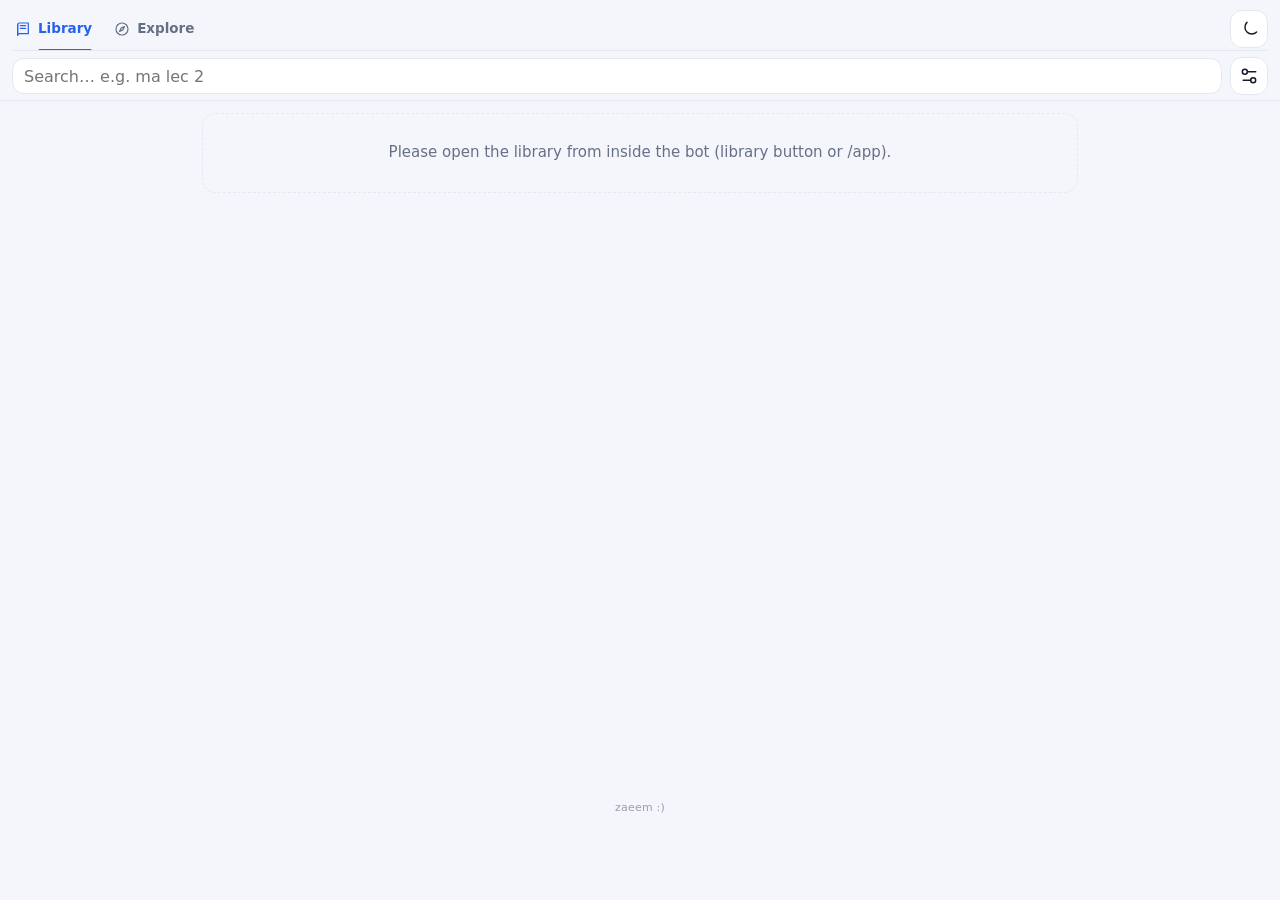
==== public/app/index.html @ 7ae7b33f "Add files via upload" ====
<!doctype html>
<html lang="en" dir="ltr" data-theme="light">
<head>
<meta charset="utf-8">
<meta name="viewport" content="width=device-width,initial-scale=1,viewport-fit=cover,user-scalable=yes,maximum-scale=5,minimum-scale=1">
<meta name="color-scheme" content="light dark">
<title>Library</title>
<script src="https://telegram.org/js/telegram-web-app.js"></script>
<style>
:root{
  --bg:#f4f6fb;--card:#ffffff;--text:#131a2a;--muted:#667085;--line:#e4e8f0;
  --accent:#2563eb;--accent-soft:#e8f0ff;--accent-text:#ffffff;
  --ok:#12a05c;--danger:#d92d20;--shadow:0 6px 24px rgba(16,24,40,.12);
  --radius:14px;
}
:root[data-theme="dark"]{
  --bg:#0e1320;--card:#171e30;--text:#e8ecf6;--muted:#93a0b8;--line:#26304a;
  --accent:#1D4ED8;--accent-soft:color-mix(in srgb, var(--accent) 18%, var(--card));--accent-text:#FFFFFF;
  --ok:#34c78a;--danger:#f0645a;--shadow:0 6px 24px rgba(0,0,0,.5);
}
*{box-sizing:border-box;-webkit-tap-highlight-color:transparent}
html,body{margin:0;background:var(--bg);color:var(--text)}
body{overflow-anchor:none;font-family:system-ui,-apple-system,"Segoe UI",Roboto,"Noto Sans Arabic","Noto Naskh Arabic",Tahoma,Arial,sans-serif;font-size:15px;line-height:1.45;
  padding-bottom:calc(96px + env(safe-area-inset-bottom,0px))}
button,input{font:inherit;color:inherit}
button{cursor:pointer}
:focus-visible{outline:2px solid var(--accent);outline-offset:2px}
.sr{position:absolute;width:1px;height:1px;overflow:hidden;clip:rect(0 0 0 0)}

/* Header layout: minimal page tabs + theme toggle, with search and filters beneath. */
.top{position:sticky;top:0;z-index:20;background:var(--bg);padding:8px 12px 5px;padding-top:calc(8px + env(safe-area-inset-top,0px));border-bottom:1px solid var(--line)}
.primary-nav{display:flex;align-items:center;gap:8px;min-width:0;border-bottom:1px solid var(--line)}
#themeBtn{width:38px;height:38px;align-self:center}
.bar{display:flex;gap:8px;align-items:center;margin-top:6px}
.bar.hidden,.crumbs.hidden,.fpanel.hidden{display:none !important}
.search{font-size:16px;line-height:20px;height:36px;flex:1;min-width:0;background:var(--card);border:1px solid var(--line);border-radius:12px;padding:0 11px;outline:none}
.search:focus{border-color:var(--accent)}
.iconbtn{flex:none;width:42px;height:42px;border-radius:12px;border:1px solid var(--line);background:var(--card);display:grid;place-items:center;font-size:16px}
#fBtn{width:38px;height:38px;color:var(--text)}
:root[data-theme="dark"] #fBtn{color:var(--accent)}
.filter-settings-icon{display:block;width:20px;height:20px;fill:none;stroke:currentColor;stroke-width:1.8;stroke-linecap:round;stroke-linejoin:round}
.crumbs{display:flex;gap:4px;flex-wrap:wrap;align-items:center;margin-top:8px;font-size:13px;color:var(--muted)}
.crumbs:empty{display:none}
.crumb{background:none;border:0;padding:2px 4px;color:var(--accent);border-radius:6px;max-width:42vw;overflow:hidden;text-overflow:ellipsis;white-space:nowrap}
.crumb.cur{color:var(--muted);cursor:default}
.sep{opacity:.5}
/* Minimal underline navigation: the active page is identified by color + a slim underline. */
.tabs{display:flex;align-items:stretch;gap:16px;flex:1;min-width:0;margin:0;padding:0;overflow-x:auto;scrollbar-width:none}
.tabs::-webkit-scrollbar{display:none}
.tab{position:relative;flex:none;display:inline-flex;align-items:center;justify-content:center;gap:7px;min-height:42px;margin:0;padding:9px 3px 10px;border:0;border-radius:0;background:transparent;color:var(--muted);font-size:13.5px;font-weight:600;white-space:nowrap;transition:color .15s}
.tab[aria-selected="true"]{background:transparent;color:var(--accent);border:0;box-shadow:none}
.tab[aria-selected="true"]::after{content:"";position:absolute;left:26px;right:3px;bottom:-1px;height:2px;border-radius:2px 2px 0 0;background:var(--accent)}
.tab-icon{width:16px;height:16px;display:block;flex:none;stroke:currentColor;stroke-width:1.8;stroke-linecap:round;stroke-linejoin:round;fill:none}
.tab:active{opacity:.82}

main{padding:12px;max-width:900px;margin:0 auto}
.demo-page{max-width:560px;margin:24px auto 0;padding:24px 20px;background:var(--card);border:1px solid var(--line);border-radius:18px;text-align:center}
.demo-icon{width:54px;height:54px;margin:0 auto 14px;display:grid;place-items:center;border-radius:16px;background:var(--accent-soft);color:var(--accent)}
.demo-icon svg{width:26px;height:26px;fill:none;stroke:currentColor;stroke-width:1.8;stroke-linecap:round;stroke-linejoin:round}
.demo-kicker{margin:0 0 4px;color:var(--muted);font-size:11px;font-weight:700;letter-spacing:.12em}
.demo-page h2{margin:0 0 8px;font-size:21px}
.demo-page p:not(.demo-kicker){margin:0;color:var(--muted);font-size:14px;line-height:1.65}
.demo-label{display:inline-flex;align-items:center;gap:6px;margin-top:18px;padding:6px 10px;border:1px solid var(--line);border-radius:999px;color:var(--muted);font-size:12px}
.demo-label::before{content:"";width:6px;height:6px;border-radius:50%;background:var(--ok)}
h2{margin:6px 0 2px;font-size:20px}
.meta{color:var(--muted);font-size:12.5px;margin-bottom:12px}
.sec{margin-top:18px}
.sec-h{display:flex;align-items:center;justify-content:space-between;gap:8px;margin-bottom:8px}
.sec-h h3{margin:0;font-size:14px;color:var(--muted);font-weight:600}
.link{background:none;border:0;color:var(--accent);padding:6px 8px;border-radius:8px;font-size:13px}

/* folders */
.rows{display:grid;grid-template-columns:repeat(2,minmax(0,1fr));grid-auto-flow:row;gap:8px}
/* Source row boundaries are ignored visually in the Mini App.
   The folder order is flattened into one continuous 2-column grid.
   The bot data/layout is NOT changed. */
.node{background:var(--card);border:1px solid var(--line);border-radius:var(--radius);padding:13px;text-align:start;min-height:64px;min-width:0;display:flex;flex-direction:column;gap:4px}
.node:active{transform:scale(.99)}
.node b{font-weight:650;overflow-wrap:anywhere}
.node small{color:var(--muted);font-size:12px}

/* files */
.files{display:flex;flex-direction:column;gap:8px}
/* Search grouping may render adjacent .files wrappers when a group has no visible heading. Preserve the same row gap across those wrapper boundaries. */
.files + .files{margin-top:8px}
.file{width:100%;display:flex;gap:11px;align-items:center;text-align:start;background:var(--card);border:1.5px solid var(--line);border-radius:var(--radius);padding:11px 12px}
.file[aria-pressed="true"]{border-color:var(--accent);background:var(--accent-soft)}
.chk{flex:none;width:24px;height:24px;border-radius:50%;border:2px solid var(--line);display:grid;place-items:center;font-size:14px;color:transparent}
.file[aria-pressed="true"] .chk{background:var(--accent);border-color:var(--accent);color:var(--accent-text)}
.ficon{flex:none;font-size:22px;width:30px;text-align:center;color:var(--text)}
.ficon .file-text-icon,.ficon .volume-icon,.ficon .image-file-icon,.ficon .circle-play-icon{display:block;width:22px;height:22px;margin:0 auto;fill:none;stroke:currentColor;stroke-width:1.8;stroke-linecap:round;stroke-linejoin:round}
.fbody{min-width:0;flex:1}
.ftitle{font-weight:600;overflow-wrap:anywhere;display:-webkit-box;-webkit-line-clamp:2;-webkit-box-orient:vertical;overflow:hidden}
.fsub{font-size:12px;color:var(--muted);margin-top:2px;overflow-wrap:anywhere}

/* search results */
.sub-h{margin:20px 2px 4px;font-size:16px;font-weight:700;overflow-wrap:anywhere}
.sub-h:first-of-type{margin-top:6px}
.grp{margin:12px 2px 6px;font-size:13px;font-weight:650;color:var(--accent)}
.hint{margin-top:6px;font-size:13px;color:var(--muted)}
/* Compact filter panel — reduce vertical footprint while keeping controls readable and tappable. */
.fpanel{display:none;padding:4px 12px 0}
.fpanel.show{display:block}
.fhead{display:flex;align-items:center;justify-content:space-between;height:20px;margin-bottom:3px}
.ftl{font-size:12px;font-weight:650;color:var(--muted);letter-spacing:.02em;line-height:1.15}
.fclear{display:inline-flex;align-items:center;gap:4px;height:21px;padding:0 8px 0 7px;border:1px solid color-mix(in srgb,var(--danger) 35%,transparent);background:transparent;color:var(--danger);border-radius:999px;font-size:11.5px;line-height:1;visibility:hidden}
.fclear.on{visibility:visible}
.fclear i{display:grid;place-items:center;width:14px;height:14px;border-radius:50%;background:color-mix(in srgb,var(--danger) 16%,transparent);font-style:normal;font-size:10px}
.fclear:active{background:color-mix(in srgb,var(--danger) 12%,transparent)}
/* the admin decides how many filters sit in EACH row (row 1 may have 3, row 2 only 1…); a column never gets
   narrower than 52px, so on a very small screen a row wraps instead of crushing its fields */
.fgrid{display:flex;flex-direction:column;gap:4px}
.frow{display:grid;grid-template-columns:repeat(auto-fill,minmax(max(52px,calc((100% - (var(--n,2) - 1) * 6px) / var(--n,2))),1fr));gap:6px}
.frow.dense .fb{padding:0 7px;gap:3px;font-size:12.5px}
.frow.dense .fb svg{width:10px;height:10px}
.fd{display:flex;flex-direction:column;gap:2px;min-width:0}
.fl{text-align:left;font-size:10.5px;line-height:1.1;color:var(--muted);white-space:nowrap;overflow:hidden;text-overflow:ellipsis;padding:0 2px}
.fb{display:flex;align-items:center;justify-content:space-between;gap:5px;width:100%;height:32px;padding:0 8px;background:var(--card);color:var(--text);border:1px solid var(--line);border-radius:9px;font-size:13px;line-height:1.2;text-align:start}
.fb .fv{flex:1;min-width:0;text-align:left;white-space:nowrap;overflow:hidden;text-overflow:ellipsis}
.fb svg{flex:none;width:12px;height:12px;opacity:.6;transition:transform .12s}
.fb.on{border-color:var(--accent);background:var(--accent-soft)}
.fb[aria-expanded="true"]{border-color:var(--accent)}
.fb[aria-expanded="true"] svg{transform:rotate(180deg)}
.fb:disabled{opacity:.45;cursor:default}
.fpop{position:fixed;z-index:60;display:none;flex-direction:column;background:var(--card);border:1px solid var(--line);border-radius:12px;box-shadow:var(--shadow);overflow-y:auto;overscroll-behavior:contain;-webkit-overflow-scrolling:touch;padding:4px}
.fpop.show{display:flex}
.fo{display:flex;align-items:center;justify-content:space-between;gap:10px;min-height:40px;padding:8px 10px;border:0;border-radius:8px;background:none;text-align:start;font-size:14px;width:100%}
.fo:active,.fo:focus-visible{background:var(--accent-soft)}
.fo.sel{color:var(--accent);font-weight:650}
.fo .fc{color:var(--muted);font-size:12px;font-weight:400;flex:none}
.fo .ft{flex:1;min-width:0;overflow-wrap:anywhere}
.iconbtn.on{border-color:var(--accent);background:var(--accent-soft)}

/* notes / urls */
.note,.url{background:var(--card);border:1px solid var(--line);border-radius:12px;padding:11px 12px;margin-bottom:8px;white-space:pre-wrap;overflow-wrap:anywhere}
.note a,.url a{color:var(--accent);word-break:break-all;text-decoration:underline;text-underline-offset:2px}
.empty{padding:28px 12px;text-align:center;color:var(--muted);border:1px dashed var(--line);border-radius:var(--radius)}
.skel{height:64px;border-radius:var(--radius);background:linear-gradient(90deg,var(--card),var(--line),var(--card));background-size:200% 100%;animation:sk 1.2s infinite;margin-bottom:8px}
@keyframes sk{to{background-position:-200% 0}}
.banner{background:var(--accent-soft);color:var(--text);border:1px solid var(--line);border-radius:12px;padding:10px 12px;margin-bottom:10px;font-size:13px}
.banner.err{background:color-mix(in srgb,var(--danger) 14%,var(--card));}

/* in-app external page viewer — direct iframe, no Worker proxy */
.webview{position:fixed;inset:0;z-index:90;background:var(--bg);display:none;flex-direction:column;padding-top:env(safe-area-inset-top,0px)}
.webview.show{display:flex}
.webview-h{display:flex;align-items:center;gap:6px;padding:9px 8px;border-bottom:1px solid var(--line);background:var(--bg);flex:none}
.webview-title{flex:1;min-width:60px;overflow:hidden;text-overflow:ellipsis;white-space:nowrap;font-size:12px;font-weight:600}
.webview-btn{border:1px solid var(--line);background:var(--card);color:var(--text);border-radius:10px;padding:8px 9px;font-size:12px;white-space:nowrap}
.webview-zoom{display:flex;gap:4px;align-items:center;flex:none}
.webview-frame-wrap{position:relative;flex:1;min-height:0;overflow:auto;background:#fff;touch-action:pan-x pan-y pinch-zoom;-webkit-overflow-scrolling:touch;overscroll-behavior:contain}
.webview-frame{display:block;width:100%;height:100%;min-width:100%;min-height:100%;border:0;background:#fff;transform-origin:top left;touch-action:pan-x pan-y pinch-zoom;-webkit-overflow-scrolling:touch}
.webview-note{position:absolute;left:10px;right:10px;bottom:10px;z-index:2;display:none;background:rgba(20,24,32,.82);color:#fff;border-radius:10px;padding:8px 10px;font-size:12px;line-height:1.35;backdrop-filter:blur(6px)}
.webview-note.show{display:block}

/* cart bar + sheet */
.cartbar{position:fixed;inset-inline:0;bottom:0;z-index:30;padding:10px 12px calc(10px + env(safe-area-inset-bottom,0px));display:none}
.cartbar.show{display:block}
.cartbtn{width:100%;max-width:900px;margin:0 auto;display:flex;align-items:center;justify-content:space-between;gap:10px;background:var(--accent);color:var(--accent-text);border:0;border-radius:14px;padding:14px 16px;font-weight:700;box-shadow:var(--shadow)}
.pill{background:rgba(255,255,255,.22);border-radius:999px;padding:2px 10px;font-size:13px}
.cart-action-label,.send-action-label{display:inline-flex;align-items:center;gap:7px}
.cart-icon-svg,.send-icon-svg{display:none;width:16px;height:16px;flex:none;stroke:currentColor;stroke-width:1.9;stroke-linecap:round;stroke-linejoin:round;fill:none}
/* Primary delivery actions use Classic Royal (#1D4ED8). */
.cartbtn{background-color:#1D4ED8;border:1px solid #1D4ED8;color:#FFFFFF}
.cartbtn .pill{background:rgba(255,255,255,.16);border:1px solid rgba(255,255,255,.30);color:#FFFFFF}
.btn.primary[data-act="send"]{background-color:#1D4ED8;border-color:#1D4ED8;color:#FFFFFF}
/* Keep all Dark Mode blue accents and primary actions in Classic Royal (#1D4ED8). */
:root[data-theme="dark"] .cartbtn,
:root[data-theme="dark"] .btn.primary[data-act="send"]{background-color:#1D4ED8;border-color:#1D4ED8;color:#FFFFFF}
:root[data-theme="dark"] .cartbtn .pill{background:rgba(255,255,255,.16);border:1px solid rgba(255,255,255,.30);color:#FFFFFF}
:root[data-theme="dark"] .cartbtn .cart-action-label,
:root[data-theme="dark"] .btn.primary[data-act="send"] .send-action-label{text-shadow:0 1px 2px rgba(5,18,40,.45)}
.cartbtn .cart-icon-emoji,
.btn.primary[data-act="send"] .send-icon-emoji{display:none}
.cartbtn .cart-icon-svg,
.btn.primary[data-act="send"] .send-icon-svg{display:inline-block}
.scrim{position:fixed;inset:0;background:rgba(0,0,0,.45);z-index:40;display:none}
.scrim.show{display:block}
.sheet{position:fixed;inset-inline:0;bottom:0;z-index:50;background:var(--bg);border-radius:20px 20px 0 0;box-shadow:var(--shadow);max-height:86vh;display:none;flex-direction:column;padding-bottom:env(safe-area-inset-bottom,0px)}
.sheet.show{display:flex}
.sheet-h{display:flex;align-items:center;justify-content:space-between;padding:14px 16px 8px}
.sheet-h h3{margin:0;font-size:17px}
.cart-title-icon{display:inline-block;width:18px;height:18px;margin-inline-end:3px;vertical-align:-3px;stroke:currentColor;stroke-width:1.9;stroke-linecap:round;stroke-linejoin:round;fill:none}
.sheet-b{overflow:auto;padding:4px 12px 8px;flex:1}
.sheet-f{display:flex;gap:8px;padding:10px 12px 12px;border-top:1px solid var(--line)}
.btn{border:1px solid var(--line);background:var(--card);border-radius:12px;padding:13px 16px;font-weight:600}
.btn.primary{flex:1;background:var(--accent);color:var(--accent-text);border-color:var(--accent)}
.btn:disabled{opacity:.55;cursor:default}
.citem{display:flex;align-items:center;gap:10px;background:var(--card);border:1px solid var(--line);border-radius:12px;padding:10px 12px;margin-bottom:8px}
.citem .fbody{flex:1}
.x{flex:none;width:34px;height:34px;border-radius:50%;border:0;background:var(--accent-soft);color:var(--danger);font-size:16px}
.done{text-align:center;padding:26px 12px}
.done .big{font-size:44px}
.spin{display:inline-block;width:16px;height:16px;border:2px solid currentColor;border-top-color:transparent;border-radius:50%;animation:rot .7s linear infinite;vertical-align:-3px;margin-inline-end:6px}
@keyframes rot{to{transform:rotate(360deg)}}
.toast{position:fixed;inset-inline:0;bottom:calc(88px + env(safe-area-inset-bottom,0px));z-index:60;display:flex;justify-content:center;pointer-events:none}
.toast span{background:var(--text);color:var(--bg);padding:9px 14px;border-radius:12px;font-size:13px;box-shadow:var(--shadow);opacity:0;transform:translateY(8px);transition:.18s}
.toast.show span{opacity:1;transform:none}

/* footer signature */
.zm-footer{position:fixed;left:0;right:0;bottom:calc(78px + env(safe-area-inset-bottom,0px));z-index:29;padding:4px 12px 6px;text-align:center;color:var(--muted);font-size:11px;opacity:.65;letter-spacing:.2px;pointer-events:none;background:linear-gradient(to bottom,transparent,var(--bg) 35%)}
</style>
</head>
<body>
<header class="top">
  <div class="primary-nav">
    <nav id="tabs" class="tabs" role="tablist" aria-label="Main sections">
      <button id="libraryTab" class="tab" type="button" role="tab" aria-selected="true" aria-controls="app" data-tab="library"><svg class="tab-icon" aria-hidden="true" viewBox="0 0 24 24"><path d="M4 5.5A2.5 2.5 0 0 1 6.5 3H20v16H6.5A2.5 2.5 0 0 0 4 21.5z"/><path d="M4 5.5v16M8 7h8M8 11h8"/></svg><span>Library</span></button>
      <button id="exploreTab" class="tab" type="button" role="tab" aria-selected="false" aria-controls="app" data-tab="explore"><svg class="tab-icon" aria-hidden="true" viewBox="0 0 24 24"><circle cx="12" cy="12" r="9"/><path d="m15.7 8.3-2.4 5-5 2.4 2.4-5z"/></svg><span>Explore</span></button>
    </nav>
    <button id="themeBtn" class="iconbtn" type="button" aria-label="Switch to dark mode" title="Switch to dark mode"></button>
  </div>
  <div id="searchBar" class="bar">
    <input id="q" class="search" type="search" autocomplete="off" autocorrect="off" autocapitalize="none" spellcheck="false" enterkeyhint="search" aria-label="search">
    <button id="fBtn" class="iconbtn" type="button" aria-label="Filters" title="Filters" hidden><svg class="filter-settings-icon" aria-hidden="true" viewBox="0 0 24 24"><path d="M20 7h-9"/><path d="M14 17H5"/><circle cx="17" cy="17" r="3"/><circle cx="7" cy="7" r="3"/></svg></button>
  </div>
  <nav id="crumbs" class="crumbs" aria-label="breadcrumb"></nav>
</header>

<section id="fpanel" class="fpanel" aria-label="filters">
  <div class="fhead"><span class="ftl" id="fTitle"></span><button id="fClear" class="fclear" type="button" data-fclear="1"><i aria-hidden="true">✕</i><span id="fClearT"></span></button></div>
  <div id="filters" class="fgrid" role="group"></div>
</section>
<div id="fpop" class="fpop" role="listbox"></div>

<main id="app"><div class="skel"></div><div class="skel"></div><div class="skel"></div></main>


<div id="zmFooter" class="zm-footer">zaeem :)</div>
<div id="cartbar" class="cartbar"><button id="openCart" class="cartbtn"></button></div>
<div id="scrim" class="scrim"></div>
<section id="sheet" class="sheet" role="dialog" aria-modal="true" aria-labelledby="sheetTitle"></section>
<section id="webview" class="webview" aria-hidden="true">
  <div class="webview-h">
    <button id="webviewBack" class="webview-btn" type="button">← Back</button>
    <div id="webviewTitle" class="webview-title" dir="ltr"></div>
    <button id="webviewExternal" class="webview-btn" type="button">Open external</button>
  </div>
  <div class="webview-frame-wrap" id="webviewFrameWrap">
    <iframe id="webviewFrame" class="webview-frame" title="Embedded page" loading="eager" allow="fullscreen; autoplay; clipboard-read; clipboard-write" referrerpolicy="no-referrer-when-downgrade"></iframe>
    <div id="webviewNote" class="webview-note">Some websites may block embedding or HTTP pages may be blocked by the Telegram HTTPS WebView.</div>
  </div>
</section>
<div id="toast" class="toast" aria-live="polite"><span></span></div>

<script type="module">
import {
  parseQuery, matchFields, makeEntry, effectiveConstraints, buildContext, groupResults,
  buildFilterModel, sanitizeFilters, normalizeText, applyOverrides, defaultConfig, filterRows
} from "./search-core.js?v=5";

(() => {
"use strict";

/* ───────────── i18n ───────────── */
const I18N = { en: {
    title:"Library", search:"Search… e.g. ma lec 2", searchTry:"Try for example:  ma  ·  ma lec  ·  ma 2  ·  ma lec 2", filters:"Filters", anyValue:"Any", clearFilters:"Clear", noValues:"—", capNote:"Showing the first {n} results — type more to narrow down.", root:"Home", folders:"Folders", files:"Files",
    notes:"Notes", links:"Links", selectAll:"Select all", unselectAll:"Unselect all", copy:"Copy", copied:"Copied",
    cart:"File cart", review:"Review & send", send:"Send to Telegram", sending:"Sending…", clear:"Clear",
    empty:"This folder is empty.", noResults:"No results.", results:"results", items:"items", filesN:"files", foldersN:"folders",
    maxRecords:"Up to {n} records.", maxFiles:"Up to {n} files.", addedRecords:"Only {a} records added (max {n}).", addedFiles:"Only {a} files added (max {n}).",
    cartLimits:"Records: {r}/{mr} · Files: {f}/{mf}",
    sentOk:"{n} files sent 🎉", sentHint:"Check your chat with the bot.", close:"Close", keep:"Keep browsing",
    partial:"{f} file(s) could not be delivered, try again.", gone:"{m} file(s) no longer exist and were removed from your cart.",
    cartEmpty:"Your cart is empty.", unavailable:"Unavailable file",
    openFromBot:"Please open the library from inside the bot (library button or /app).",
    e_unauthorized:"Could not verify your account. Reopen the library from the bot.",
    e_expired:"Session expired. Close and reopen the library from the bot.",
    e_banned:"Access is not available for your account.", e_not_member:"You must join the required group first.",
    e_membership_unavailable:"Can't verify membership right now, try again shortly.",
    e_content_unavailable:"Content is unavailable right now, try again shortly.",
    e_cooldown:"Wait {s}s and try again.", e_busy:"A send is already in progress.",
    e_rate_limited:"Hourly send limit reached. Try again later.",
    e_delivery_failed:"Couldn't deliver. Make sure you pressed Start in the bot and haven't blocked it.",
    e_none_available:"Those files are no longer available.", e_network:"Connection problem, try again.", e_generic:"Something went wrong, try again.",
    offline:"Showing a saved copy — you're offline.", updated:"Content updated."
  } };

/* ───────────── state ───────────── */
const tg = window.Telegram && window.Telegram.WebApp ? window.Telegram.WebApp : null;
const initData = tg && tg.initData ? tg.initData : "";
const LS = {
  get(k, d){ try { const v = localStorage.getItem(k); return v == null ? d : JSON.parse(v); } catch(_) { return d; } },
  set(k, v){ try { localStorage.setItem(k, JSON.stringify(v)); } catch(_) {} }
};
const MAX_RECORD_ITEMS = 10;
const MAX_FILE_ITEMS = 10;
const MAX_TOTAL_ITEMS = MAX_RECORD_ITEMS + MAX_FILE_ITEMS;
const isRecordType = (type) => type === "voice" || type === "audio";
function defaultTheme(){
  return (tg && tg.colorScheme === "dark") || matchMedia("(prefers-color-scheme: dark)").matches ? "dark" : "light";
}
const savedTheme = LS.get("lib:theme", null);
const initialTheme = savedTheme === "dark" || savedTheme === "light" ? savedTheme : defaultTheme();
const S = {
  lang: "en",
  theme: initialTheme,
  data: null, version: "", max: MAX_TOTAL_ITEMS, parent: {},
  cart: LS.get("lib:cart", []), activeTab: "library",
  cur: null, trail: [], query: "", sending: false, sheet: null, banner: null,
  sindex: [], sctx: null,         // local structured-search index (built once per content load)
  filters: {}, fOpen: false, fmodel: [], qp: null, pop: null, fsig: ""
};
const T = (k, p) => {
  let s = I18N.en[k] || k;
  if (p) for (const x in p) s = s.replace("{" + x + "}", p[x]);
  return s;
};
const $ = (id) => document.getElementById(id);
const esc = (s) => String(s == null ? "" : s).replace(/[&<>"']/g, (m) => ({ "&":"&amp;","<":"&lt;",">":"&gt;",'"':"&quot;","'":"&#39;" }[m]));
const ICON = { audio:"🎧", video:"🎥", photo:"🖼️", sticker:"🏷️", voice:"🎙️" };
const FILE_TEXT_ICON = '<svg class="file-text-icon" aria-hidden="true" viewBox="0 0 24 24"><path d="M15 2H6a2 2 0 0 0-2 2v16a2 2 0 0 0 2 2h12a2 2 0 0 0 2-2V7z"/><path d="M14 2v4a2 2 0 0 0 2 2h4"/><path d="M10 9H8"/><path d="M16 13H8"/><path d="M16 17H8"/></svg>';
const VOLUME_ICON = '<svg class="volume-icon" aria-hidden="true" viewBox="0 0 24 24"><path d="M11 5 6 9H2v6h4l5 4V5z"/><path d="M15.54 8.46a5 5 0 0 1 0 7.07"/><path d="M19.07 4.93a10 10 0 0 1 0 14.14"/></svg>';
const IMAGE_FILE_ICON = '<svg class="image-file-icon" aria-hidden="true" viewBox="0 0 24 24"><rect x="3" y="3" width="18" height="18" rx="2"/><circle cx="9" cy="9" r="2"/><path d="m21 15-3.086-3.086a2 2 0 0 0-2.828 0L6 21"/></svg>';
const CIRCLE_PLAY_ICON = '<svg class="circle-play-icon" aria-hidden="true" viewBox="0 0 24 24"><circle cx="12" cy="12" r="10"/><path d="m10 8 6 4-6 4z"/></svg>';
// File-type icons are independent of the selected theme. Only currentColor changes with the theme.
const icon = (t) => {
  const type = String(t || "").toLowerCase();
  if (type === "document") return FILE_TEXT_ICON;
  if (type === "audio") return VOLUME_ICON;
  if (type === "photo" || type === "image") return IMAGE_FILE_ICON;
  if (type === "video") return CIRCLE_PLAY_ICON;
  return ICON[type] || "📎";
};
const haptic = (k) => { try { if (!tg || !tg.HapticFeedback) return; k === "ok" ? tg.HapticFeedback.notificationOccurred("success") : k === "warn" ? tg.HapticFeedback.notificationOccurred("warning") : tg.HapticFeedback.impactOccurred("light"); } catch(_) {} };

/* ───────────── theme ───────────── */
function applyTheme(){
  const dark = S.theme === "dark";
  document.documentElement.dataset.theme = dark ? "dark" : "light";
  $("themeBtn").innerHTML = dark
    ? '<svg viewBox="0 0 24 24" width="19" height="19" aria-hidden="true" fill="none" stroke="currentColor" stroke-width="1.8" stroke-linecap="round" stroke-linejoin="round"><circle cx="12" cy="12" r="3.5"></circle><path d="M12 2.5v2.2M12 19.3v2.2M4.86 4.86l1.56 1.56M17.58 17.58l1.56 1.56M2.5 12h2.2M19.3 12h2.2M4.86 19.14l1.56-1.56M17.58 6.42l1.56-1.56"></path></svg>'
    : '<svg viewBox="0 0 24 24" width="19" height="19" aria-hidden="true" fill="none" stroke="currentColor" stroke-width="1.8" stroke-linecap="round" stroke-linejoin="round"><path d="M21 15.2A8.5 8.5 0 0 1 8.8 3 8.5 8.5 0 1 0 21 15.2Z"></path></svg>';
  $("themeBtn").setAttribute("aria-label", dark ? "Switch to light mode" : "Switch to dark mode");
  $("themeBtn").title = dark ? "Switch to light mode" : "Switch to dark mode";
  try {
    const bg = getComputedStyle(document.documentElement).getPropertyValue("--bg").trim();
    if (tg) {
      tg.setHeaderColor(bg);
      tg.setBackgroundColor(bg);
      tg.setBottomBarColor && tg.setBottomBarColor(bg);
    }
  } catch(_) {}
}
$("themeBtn").onclick = () => {
  S.theme = S.theme === "dark" ? "light" : "dark";
  LS.set("lib:theme", S.theme);
  applyTheme();
};

document.documentElement.lang = "en";
document.documentElement.dir = "ltr";
document.title = T("title");
$("q").placeholder = T("search");

/* ───────────── data helpers ───────────── */
const node = (id) => S.data && S.data.nodes[String(id)];
function indexParents(){
  S.parent = {};
  for (const [id, n] of Object.entries(S.data.nodes)) for (const row of n.r || []) for (const c of row) if (!(c in S.parent)) S.parent[c] = id;
  S.cfg = applyOverrides(defaultConfig(), S.data.cfg);      // admin-managed labels / order / card layout (optional)
  buildSearchIndex();
}
// Structured search index: only files that carry metadata (`sm`) take part. Field-agnostic: whatever
// fields the server sent ({s,t,n,l,sem,v,doctor,...}) are indexed as they are. Built once per content
// load/update; typing never touches the network, KV or D1.
function buildSearchIndex(){
  const entries = [];
  for (const [id, n] of Object.entries(S.data.nodes)) {
    (n.f || []).forEach((f, i) => {
      const sm = f.sm;
      if (!sm || typeof sm !== "object" || !Object.keys(sm).length) return;
      entries.push(makeEntry({ id, i, f, hay: normalizeText((f.nm || "") + " " + (f.c || "") + " " + (n.n || "")) }, sm, S.cfg));
    });
  }
  S.sindex = entries;
  S.sctx = buildContext(entries, S.cfg);
  S.filters = {};
}
function chain(id){
  const out = []; let cur = String(id), g = 0, root = String(S.data.root);
  while (g++ < 60) { out.unshift(cur); if (cur === root) break; const p = S.parent[cur]; if (!p) break; cur = p; }
  return out;
}
const pathNames = (id) => chain(id).slice(1).map((x) => (node(x) || {}).n || x);
const fmtSize = (b) => !b ? "" : b < 1024 ? b + " B" : b < 1048576 ? (b / 1024).toFixed(0) + " KB" : (b / 1048576).toFixed(1) + " MB";
const ftitle = (f, i) => f.nm || (f.c ? f.c.split("\n")[0] : "") || (f.t + " " + (i + 1));
const linkifyText = (value) => {
  const escaped = esc(value);
  return escaped.replace(
    /((?:https?:\/\/|tg:\/\/|mailto:)[^\s<]+)/gi,
    (url) => {
      const trailing = url.match(/[),.;!?]+$/)?.[0] || "";
      const clean = trailing ? url.slice(0, -trailing.length) : url;
      return '<a href="' + clean + '" data-ext="1" rel="noopener noreferrer">' + clean + '</a>' + trailing;
    }
  );
};
const keyOf = (n, k) => n + "|" + k;
const inCart = (n, k) => S.cart.some((c) => c.n === String(n) && c.k === k);
function findFile(n, k){ const nd = node(n); if (!nd || !nd.f) return null; const i = nd.f.findIndex((f) => f.k === k); return i < 0 ? null : { f: nd.f[i], i }; }

function cartCounts(){
  let records = 0, files = 0;
  for (const c of S.cart) {
    const x = findFile(c.n, c.k);
    if (!x) continue;
    if (isRecordType(x.f.t)) records++;
    else files++;
  }
  return { records, files };
}

function pruneCart(){
  const before = S.cart.length;
  const next = [];
  let records = 0, files = 0;
  for (const c of S.cart) {
    const x = findFile(c.n, c.k);
    if (!x) continue;
    if (isRecordType(x.f.t)) {
      if (records >= MAX_RECORD_ITEMS) continue;
      records++;
    } else {
      if (files >= MAX_FILE_ITEMS) continue;
      files++;
    }
    next.push(c);
  }
  S.cart = next;
  LS.set("lib:cart", S.cart);
  return before - S.cart.length;
}

/* ───────────── toast ───────────── */
let toastT = 0;
function toast(msg){ const el = $("toast"); el.firstElementChild.textContent = msg; el.classList.add("show"); clearTimeout(toastT); toastT = setTimeout(() => el.classList.remove("show"), 2200); }

/* ───────────── API ───────────── */
async function api(path, opt){
  opt = opt || {};
  let res;
  try { res = await fetch(path, { method: opt.method || "GET", body: opt.body, headers: Object.assign({ "x-tg-init": initData }, opt.headers || {}) }); }
  catch (_) { return { ok: false, error: "network" }; }
  let j = null; try { j = await res.json(); } catch (_) {}
  return j || { ok: false, error: "generic" };
}
const errText = (r) => T("e_" + (r && r.error ? r.error : "generic"), { s: r && r.retry ? r.retry : 5 }) || T("e_generic");

async function loadContent(){
  const cached = LS.get("lib:content", null);
  if (cached && cached.data && cached.v) {
    S.data = cached.data; S.version = cached.v; S.max = MAX_TOTAL_ITEMS;
    indexParents(); pruneCart(); if (!S.cur || !node(S.cur)) S.cur = String(S.data.root); renderAll();
  }
  if (!initData) { if (!S.data) showFatal(T("openFromBot")); return; }
  const r = await api("/api/content?v=" + encodeURIComponent(S.version || ""));
  if (r && r.ok && r.same) return;
  if (r && r.ok && r.nodes) {
    const had = !!S.data;
    S.data = r; S.version = r.v; S.max = MAX_TOTAL_ITEMS;
    LS.set("lib:content", { v: r.v, data: r });
    indexParents();
    const gone = pruneCart();
    if (!S.cur || !node(S.cur)) { S.cur = String(r.root); S.trail = []; }
    if (gone) S.banner = { t: T("gone", { m: gone }) }; else if (had) S.banner = { t: T("updated") };
    renderAll();
    return;
  }
  if (r && r.error === "network" && S.data) { S.banner = { t: T("offline") }; renderAll(); return; }
  if (!S.data) showFatal(errText(r)); else { S.banner = { t: errText(r), err: 1 }; renderAll(); }
}
function showFatal(msg){ $("app").innerHTML = '<div class="empty">' + esc(msg) + "</div>"; $("crumbs").innerHTML = ""; }

/* ───────────── navigation ───────────── */
function open(id, push = true){
  id = String(id); if (!node(id)) return;
  if (push && id !== S.cur) S.trail.push(S.cur);
  S.cur = id; S.query = ""; $("q").value = "";
  renderAll(); window.scrollTo(0, 0);
}
function selectTab(tab){
  if (tab !== "library" && tab !== "explore") return;
  S.activeTab = tab;
  S.query = "";
  $("q").value = "";
  S.fOpen = false;
  closePop();
  // For this navigation preview, both sections start from a clean Library state.
  // Explore intentionally stays a lightweight placeholder until a real section is added.
  if (S.data) S.cur = String(S.data.root);
  S.trail = [];
  S.filters = {};
  renderAll();
  window.scrollTo(0, 0);
  haptic();
}
function back(){
  if (S.query) { S.query = ""; $("q").value = ""; renderAll(); return true; }
  if (S.sheet) { closeSheet(); return true; }
  if (S.trail.length) { open(S.trail.pop(), false); return true; }
  const p = S.parent[S.cur]; if (p) { open(p, false); return true; }
  return false;
}
function syncBackButton(){
  if (webviewUrl) { try { tg && tg.BackButton && tg.BackButton.show(); } catch(_) {} return; }
  if (!tg || !tg.BackButton) return;
  const can = !!(S.query || S.sheet || S.trail.length || (S.cur && S.cur !== String(S.data && S.data.root)));
  try { can ? tg.BackButton.show() : tg.BackButton.hide(); } catch(_) {}
}
if (tg && tg.BackButton) tg.BackButton.onClick(() => back());

/* ───────────── cart ops ───────────── */
function persist(){ LS.set("lib:cart", S.cart); }
function addCapacityMessage(kind, limit){
  toast(kind === "record" ? T("maxRecords", { n: limit }) : T("maxFiles", { n: limit }));
}
function toggle(n, k){
  n = String(n);
  const ix = S.cart.findIndex((c) => c.n === n && c.k === k);
  if (ix >= 0) { S.cart.splice(ix, 1); haptic(); }
  else {
    const x = findFile(n, k);
    if (!x) return;
    const counts = cartCounts();
    if (isRecordType(x.f.t)) {
      if (counts.records >= MAX_RECORD_ITEMS) { addCapacityMessage("record", MAX_RECORD_ITEMS); haptic("warn"); return; }
    } else {
      if (counts.files >= MAX_FILE_ITEMS) { addCapacityMessage("file", MAX_FILE_ITEMS); haptic("warn"); return; }
    }
    S.cart.push({ n, k }); haptic();
  }
  persist(); renderAll(true);
}
function selectAllHere(){
  const nd = node(S.cur); if (!nd || !nd.f) return;
  const all = nd.f.every((f) => inCart(S.cur, f.k));
  if (all) {
    S.cart = S.cart.filter((c) => !(c.n === String(S.cur) && nd.f.some((f) => f.k === c.k)));
    persist(); renderAll(true); return;
  }
  const counts = cartCounts();
  let addedRecords = 0, addedFiles = 0;
  for (const f of nd.f) {
    if (inCart(S.cur, f.k)) continue;
    if (isRecordType(f.t)) {
      if (counts.records + addedRecords >= MAX_RECORD_ITEMS) continue;
      S.cart.push({ n: String(S.cur), k: f.k }); addedRecords++;
    } else {
      if (counts.files + addedFiles >= MAX_FILE_ITEMS) continue;
      S.cart.push({ n: String(S.cur), k: f.k }); addedFiles++;
    }
  }
  const skippedRecords = nd.f.some((f) => isRecordType(f.t) && !inCart(S.cur, f.k));
  const skippedFiles = nd.f.some((f) => !isRecordType(f.t) && !inCart(S.cur, f.k));
  if ((addedRecords || addedFiles)) haptic();
  if (skippedRecords && counts.records + addedRecords >= MAX_RECORD_ITEMS) toast(T("addedRecords", { a: addedRecords, n: MAX_RECORD_ITEMS }));
  if (skippedFiles && counts.files + addedFiles >= MAX_FILE_ITEMS) toast(T("addedFiles", { a: addedFiles, n: MAX_FILE_ITEMS }));
  persist(); renderAll(true);
}

/* ───────────── rendering ───────────── */
function renderCrumbs(){
  if (!S.data) return;
  // The active Library tab already identifies the root screen; don't add a lone
  // "Home" breadcrumb there. Keep the full breadcrumb trail inside folders.
  if (S.cur === String(S.data.root)) { $("crumbs").innerHTML = ""; return; }
  const ids = chain(S.cur);
  $("crumbs").innerHTML = ids.map((id, i) => {
    const name = i === 0 ? T("root") : (node(id) || {}).n || id;
    const last = i === ids.length - 1;
    return '<button class="crumb' + (last ? " cur" : "") + '" data-go="' + esc(id) + '" dir="auto"' + (last ? " disabled" : "") + ">" + esc(name) + "</button>" + (last ? "" : '<span class="sep">/</span>');
  }).join("");
}

function fileCard(n, f, i, sub){
  const on = inCart(n, f.k);
  const t = ftitle(f, i);
  const meta = [fmtSize(f.s)].filter(Boolean).join(" · ");
  const cap = f.nm && f.c ? f.c : "";
  return '<button class="file" data-tg="' + esc(n) + "|" + esc(f.k) + '" aria-pressed="' + on + '">' +
    '<span class="chk" aria-hidden="true">✓</span><span class="ficon" aria-hidden="true">' + icon(f.t) + "</span>" +
    '<span class="fbody" dir="auto"><span class="ftitle">' + esc(t) + "</span>" +
    '<span class="fsub">' + esc(sub || meta) + (cap && !sub ? " · " + esc(cap.slice(0, 80)) : "") + "</span></span></button>";
}

function renderNode(){
  const nd = node(S.cur); if (!nd) return "";
  const rows = nd.r || [], files = nd.f || [], notes = nd.o || [], urls = nd.u || [];
  const childCount = rows.reduce((a, r) => a + r.length, 0);
  let h = "";
  if (S.banner) { h += '<div class="banner' + (S.banner.err ? " err" : "") + '">' + esc(S.banner.t) + "</div>"; S.banner = null; }
  // The top-level section is already named in the tab rail, so avoid repeating
  // "Library" as a large heading inside the page body.
  if (S.cur !== String(S.data.root)) h += '<h2 dir="auto">' + esc(nd.n) + "</h2>";
  const overview = [childCount ? childCount + " " + T("foldersN") : "", files.length ? files.length + " " + T("filesN") : ""].filter(Boolean).join(" · ");
  if (overview) h += '<div class="meta">' + overview + "</div>";

  if (rows.length) {
    // Flatten all child rows for Mini App display only, preserving exact order.
    // This prevents a source row with one item from creating a visual gap.
    const childIds = rows.flatMap((row) => Array.isArray(row) ? row : []);
    h += '<div class="sec"><div class="rows">';
    childIds.forEach((id, pos) => {
      const c = node(id); if (!c) return;
      const cc = (c.r || []).reduce((a, r) => a + r.length, 0), fc = (c.f || []).length;
      const sub = [cc ? cc + " " + T("foldersN") : "", fc ? fc + " " + T("filesN") : ""].filter(Boolean).join(" · ");
      h += '<button class="node" style="grid-column:auto" dir="auto" data-go="' + id + '"><b>' + esc(c.n) + "</b>" + (sub ? "<small>" + sub + "</small>" : "") + "</button>";
    });
    h += "</div></div>";
  }
  if (files.length) {
    const all = files.every((f) => inCart(S.cur, f.k));
    h += '<div class="sec"><div class="sec-h"><h3>' + T("files") + '</h3><button class="link" data-act="all">' + (all ? T("unselectAll") : T("selectAll")) + '</button></div><div class="files">';
    files.forEach((f, i) => { h += fileCard(S.cur, f, i); });
    h += "</div></div>";
  }
  if (notes.length || urls.length) {
    h += '<div class="sec"><div class="sec-h"><h3>' + T("notes") + "</h3></div>";
    notes.forEach((x, i) => {
      h += '<div class="note" dir="auto">' + linkifyText(x) + '</div>' +
           '<div style="margin:-4px 0 8px"><button class="link" data-copy="' + i + '">' + T("copy") + "</button></div>";
    });

    // Keep standalone URL records clickable, but do not show a separate Links section.
    const noteUrlSet = new Set();
    notes.forEach((x) => {
      const matches = String(x).match(/(?:https?:\/\/|tg:\/\/|mailto:)[^\s<]+/gi) || [];
      for (const u of matches) noteUrlSet.add(u.replace(/[),.;!?]+$/g, "").toLowerCase());
    });
    urls.forEach((u) => {
      const safe = /^(https?:\/\/|tg:\/\/|mailto:)/i.test(String(u)) ? String(u) : "";
      if (!safe || noteUrlSet.has(safe.toLowerCase())) return;
      h += '<div class="note" dir="auto"><a href="' + esc(safe) + '" data-ext="1" rel="noopener noreferrer">' + esc(safe) + "</a></div>";
    });
    h += "</div>";
  }
  if (!rows.length && !files.length && !notes.length && !urls.length) h += '<div class="empty">' + T("empty") + "</div>";
  return h;
}

// Old plain-text search (folder names + file names/captions). Still used for words that are not
// part of the dictionary, and as a fallback while content has no search metadata yet.
function legacySearch(raw){
  const q = String(raw).trim().toLowerCase();
  const hitsN = [], hitsF = [];
  for (const [id, n] of Object.entries(S.data.nodes)) {
    if (id !== String(S.data.root) && (n.n || "").toLowerCase().includes(q)) hitsN.push(id);
    (n.f || []).forEach((f, i) => { if (((f.nm || "") + " " + (f.c || "")).toLowerCase().includes(q)) hitsF.push({ id, f, i }); });
    if (hitsN.length + hitsF.length > 400) break;
  }
  let h = "";
  if (hitsN.length) {
    h += '<div class="sec"><div class="sec-h"><h3>' + T("folders") + '</h3></div><div class="files">';
    hitsN.slice(0, 40).forEach((id) => { h += '<button class="node" dir="auto" data-go="' + id + '"><b>' + esc(node(id).n) + '</b><small>' + esc(pathNames(id).join(" › ")) + "</small></button>"; });
    h += "</div></div>";
  }
  if (hitsF.length) {
    h += '<div class="sec"><div class="sec-h"><h3>' + T("files") + '</h3></div><div class="files">';
    hitsF.slice(0, 60).forEach((x) => { h += fileCard(x.id, x.f, x.i, pathNames(x.id).join(" › ")); });
    h += "</div></div>";
  }
  return { n: hitsN.length + hitsF.length, html: h };
}

function resultCard(e, title){
  const f = e.f, on = inCart(e.id, f.k);
  // Search/filter cards should show the actual filename and size, not prefer a caption
  // over the filename. Resolve the full node entry because the indexed entry can be slim.
  const source = ((node(e.id) || {}).f || []).find((x) => String(x.k) === String(f.k)) || f;
  const cleanLine = (v) => String(v == null ? "" : v).split("\n")[0].trim();
  const titleNorm = cleanLine(title).toLocaleLowerCase();
  const actualName = [source.nm, f.nm, source.file_name, f.file_name]
    .map(cleanLine).find((v) => v && v.toLocaleLowerCase() !== titleNorm) || "";
  // Some Telegram voice/recording items have no filename; use their caption as a fallback.
  const caption = [source.c, f.c, source.caption, f.caption]
    .map(cleanLine).find((v) => v && v.toLocaleLowerCase() !== titleNorm) || "";
  const fileName = actualName || caption;
  const sizeValue = [source.s, f.s, source.file_size, f.file_size]
    .find((v) => v != null && v !== "" && Number.isFinite(Number(v)) && Number(v) > 0);
  const size = sizeValue == null ? "" : fmtSize(Number(sizeValue));
  const sub = [fileName ? fileName.slice(0, 140) : "", size].filter(Boolean).join(" · ");
  return '<button class="file" data-tg="' + esc(e.id) + "|" + esc(f.k) + '" aria-pressed="' + on + '">' +
    '<span class="chk" aria-hidden="true">✓</span><span class="ficon" aria-hidden="true">' + icon(f.t) + "</span>" +
    '<span class="fbody" dir="auto"><span class="ftitle">' + esc(title) + "</span>" +
    '<span class="fsub">' + esc(sub) + "</span></span></button>";
}

const RESULT_CAP = 300;
const noRes = (r) => '<div class="meta">' + r.n + " " + T("results") + "</div>" + (r.n ? r.html : '<div class="empty">' + T("noResults") + '<div class="hint">' + esc(T("searchTry")) + "</div></div>");

// parsed query + dependent filter model, computed once per render (pure, local)
function prepSearch(){
  const q = parseQuery(S.query, { cfg: S.cfg });
  S.qp = q;
  S.filters = sanitizeFilters(S.sindex, { query: q.fields, filters: S.filters }, S.cfg);
  S.fmodel = buildFilterModel(S.sindex, { query: q.fields, filters: S.filters }, S.cfg);
}
const hasFilters = () => Object.keys(S.filters).length > 0;

// The panel keeps ONE stable structure: same fields, same order, same size, whatever the user types.
// Only texts/states are patched in place (no innerHTML rebuild), so nothing jumps and an open list stays open.
const CHEV = '<svg viewBox="0 0 20 20" aria-hidden="true"><path d="M5 7.5l5 5 5-5" fill="none" stroke="currentColor" stroke-width="2" stroke-linecap="round" stroke-linejoin="round"/></svg>';
function renderFilters(){
  const panel = $("fpanel"), box = $("filters"), btn = $("fBtn");
  const usable = S.sindex.length > 0;                      // depends on the loaded data only — never on what is typed
  btn.hidden = !usable;
  btn.classList.toggle("on", hasFilters());
  panel.classList.toggle("show", usable && (S.fOpen || hasFilters()));
  if (!usable) { box.innerHTML = ""; S.fsig = ""; closePop(); return; }
  const rows = filterRows(S.fmodel.map((f) => f.key), S.cfg);
  const sig = rows.map((r) => r.join(",")).join("|");
  if (S.fsig !== sig) {
    S.fsig = sig; closePop();
    box.innerHTML = rows.map((r) => '<div class="frow' + (r.length >= 4 ? " dense" : "") + '" style="--n:' + r.length + '">' + r.map((key) =>
      '<div class="fd" data-key="' + esc(key) + '"><span class="fl" dir="auto"></span>' +
      '<button type="button" class="fb" data-fd="' + esc(key) + '" aria-haspopup="listbox" aria-expanded="false"><span class="fv" dir="auto"></span>' + CHEV + "</button></div>").join("") + "</div>").join("");
  }
  const n = Object.keys(S.filters).length;
  $("fTitle").textContent = T("filters") + (n ? " · " + n : "");
  $("fClearT").textContent = T("clearFilters");
  $("fClear").classList.toggle("on", n > 0);
  for (const f of S.fmodel) {
    const el = box.querySelector('.fd[data-key="' + (window.CSS && CSS.escape ? CSS.escape(f.key) : f.key) + '"]');
    if (!el) continue;
    const sel = f.selected != null ? f.options.find((o) => String(o.value) === String(f.selected)) : null;
    el.querySelector(".fl").textContent = f.label;
    const b = el.querySelector(".fb");
    b.disabled = !!f.disabled;
    b.classList.toggle("on", !!sel);
    el.querySelector(".fv").textContent = f.disabled ? T("noValues") : (sel ? sel.label : T("anyValue"));
  }
  if (S.pop) { const m = S.fmodel.find((x) => x.key === S.pop); if (m && !m.disabled) fillPop(m); else closePop(); }
}

/* drop-down list under the tapped filter (a popover, not the phone's full-screen picker) */
function fillPop(m){
  const pop = $("fpop");
  let h = '<button type="button" class="fo' + (m.selected == null ? " sel" : "") + '" role="option" data-fo="" dir="auto"><span class="ft">' + esc(T("anyValue")) + "</span>" + (m.selected == null ? "<span>✓</span>" : "") + "</button>";
  for (const o of m.options) {
    const on = m.selected != null && String(m.selected) === String(o.value);
    h += '<button type="button" class="fo' + (on ? " sel" : "") + '" role="option" data-fo="' + esc(String(o.value)) + '" dir="auto"><span class="ft">' + esc(o.label) + '</span><span class="fc">' + (on ? "✓" : o.count) + "</span></button>";
  }
  pop.innerHTML = h;
  placePop();
}
function placePop(){
  const pop = $("fpop"); if (!S.pop) return;
  const b = document.querySelector('.fb[data-fd="' + (window.CSS && CSS.escape ? CSS.escape(S.pop) : S.pop) + '"]');
  if (!b) { closePop(); return; }
  const r = b.getBoundingClientRect(), vv = window.visualViewport;
  const vw = (vv && vv.width) || window.innerWidth, vh = (vv && vv.height) || window.innerHeight, top0 = (vv && vv.offsetTop) || 0;
  const hdr = document.querySelector(".top");
  const hb = hdr ? hdr.getBoundingClientRect().bottom : 0;
  if (r.bottom < hb || r.top > top0 + vh) { closePop(); return; }       // the field scrolled out of view
  const w = Math.min(Math.max(r.width, 210), vw - 16);
  let left = Math.min(Math.max(8, r.left), vw - w - 8);
  pop.style.width = w + "px"; pop.style.left = left + "px";
  pop.style.maxHeight = "";
  const below = top0 + vh - r.bottom - 10, above = r.top - Math.max(hb, top0) - 10, want = Math.min(pop.scrollHeight, 300);
  if (below >= Math.min(want, 170) || below >= above) { pop.style.top = r.bottom + 4 + "px"; pop.style.maxHeight = Math.max(120, Math.min(300, below)) + "px"; }
  else { const mh = Math.max(120, Math.min(300, above)); pop.style.maxHeight = mh + "px"; pop.style.top = Math.max(top0 + 4, r.top - 4 - Math.min(want, mh)) + "px"; }
}
function openPop(key){
  const m = S.fmodel.find((x) => x.key === key); if (!m || m.disabled) return;
  if (S.pop === key) { closePop(); return; }
  closePop();
  try { const a = document.activeElement; if (a && a.blur && a.id === "q") a.blur(); } catch (_) {}
  S.pop = key;
  fillPop(m);
  $("fpop").classList.add("show");
  const b = document.querySelector('.fb[data-fd="' + (window.CSS && CSS.escape ? CSS.escape(key) : key) + '"]'); if (b) b.setAttribute("aria-expanded", "true");
  placePop();
}
function closePop(){
  if (!S.pop && !$("fpop").classList.contains("show")) return;
  S.pop = null;
  $("fpop").classList.remove("show");
  document.querySelectorAll('.fb[aria-expanded="true"]').forEach((x) => x.setAttribute("aria-expanded", "false"));
}

function renderSearch(){
  const q = S.qp;
  if (q.empty && !hasFilters()) return "";

  // Nothing structured in the query and no filter (or content without metadata yet): classic text search.
  if ((!q.recognized && !hasFilters()) || !S.sindex.length) return noRes(legacySearch(S.query));

  // Structured search + filters: every field mentioned is a constraint, everything else is ANY.
  const cons = effectiveConstraints(q.fields, S.filters, S.cfg);
  const eff = { fields: cons, text: q.text };
  const matches = S.sindex.filter((e) => matchFields(e, cons, S.cfg) && q.text.every((w) => e.hay.includes(w)));
  if (!matches.length) return hasFilters() ? '<div class="empty">' + T("noResults") + "</div>" : noRes(legacySearch(S.query));   // metadata-less content stays findable by text
  const blocks = groupResults(matches, eff, S.sctx, S.cfg);
  let h = '<div class="meta">' + matches.length + " " + T("results") + "</div>";
  let shown = 0;
  for (const b of blocks) {
    if (shown >= RESULT_CAP) break;
    h += '<div class="sub-h" dir="auto">' + esc(b.title + b.suffix) + "</div>";
    for (const g of b.groups) {
      if (shown >= RESULT_CAP) break;
      if (b.showHeadings && g.heading) h += '<div class="grp" dir="auto">' + esc(g.heading) + "</div>";
      h += '<div class="files">';
      for (const it of g.items) { if (shown >= RESULT_CAP) break; h += resultCard(it.e, it.title); shown++; }
      h += "</div>";
    }
  }
  if (shown >= RESULT_CAP) h += '<div class="meta" style="margin-top:12px">' + esc(T("capNote", { n: RESULT_CAP })) + "</div>";
  return h;
}

function renderCartBar(){
  const bar = $("cartbar"), c = cartCounts();
  bar.classList.toggle("show", S.cart.length > 0 && !S.sheet);
  $("openCart").innerHTML = '<span class="cart-action-label"><span class="cart-icon-emoji" aria-hidden="true">🛒</span><svg class="cart-icon-svg" aria-hidden="true" viewBox="0 0 24 24"><path d="m16 16 2 2 4-4"/><path d="M21 12V7a2 2 0 0 0-1.03-1.75l-7-4a2 2 0 0 0-1.94 0l-7 4A2 2 0 0 0 4 7v10a2 2 0 0 0 1.03 1.75l7 4a2 2 0 0 0 1.94 0L15 21"/><path d="m3.3 6.96 8.7 5.04 8.7-5.04"/><path d="M12 22V12"/></svg><span>' + T("review") + '</span></span><span class="pill">' + esc(T("cartLimits", { r:c.records, mr:MAX_RECORD_ITEMS, f:c.files, mf:MAX_FILE_ITEMS })) + "</span>";
}

function normalizeFolderGrid(){
  const rowsEl = document.querySelector('.rows');
  if (!rowsEl) return;
  const items = Array.from(rowsEl.querySelectorAll(':scope > .node'));
  // Decide from the elements that were actually rendered, not from source row metadata.
  // This guarantees 10 rendered folders become 5 complete pairs.
  for (const el of items) el.style.gridColumn = 'auto';
  if (items.length % 2 === 1 && items.length) items[items.length - 1].style.gridColumn = '1 / -1';
}

function syncTabLayout(){
  const isLibrary = S.activeTab === "library";
  document.querySelectorAll("[data-tab]").forEach((el) => {
    el.setAttribute("aria-selected", String(el.dataset.tab === S.activeTab));
  });
  $("searchBar").classList.toggle("hidden", !isLibrary);
  $("crumbs").classList.toggle("hidden", !isLibrary);
  $("fpanel").classList.toggle("hidden", !isLibrary);
  if (!isLibrary) {
    $("fpanel").classList.remove("show");
    closePop();
  }
}

function renderExplorePage(){
  return '<section class="demo-page" aria-labelledby="exploreHeading">' +
    '<div class="demo-icon" aria-hidden="true"><svg viewBox="0 0 24 24"><circle cx="12" cy="12" r="9"/><path d="m15.7 8.3-2.4 5-5 2.4 2.4-5z"/></svg></div>' +
    '<p class="demo-kicker">TAB PREVIEW</p>' +
    '<h2 id="exploreHeading">Explore</h2>' +
    '<p>This is a demo page to preview the new tab navigation. More sections can be added here later.</p>' +
    '<span class="demo-label">Placeholder page</span>' +
    '</section>';
}

function renderAll(keepScroll){
  const y = window.scrollY;
  syncTabLayout();
  if (S.activeTab === "explore") {
    $("crumbs").innerHTML = "";
    $("app").innerHTML = renderExplorePage();
    renderCartBar();
    if (S.sheet) renderSheet();
    syncBackButton();
    if (keepScroll) window.scrollTo(0, y);
    return;
  }
  if (!S.data) return;
  renderCrumbs();
  prepSearch();
  renderFilters();
  $("app").innerHTML = (S.query.trim() || hasFilters()) ? renderSearch() : renderNode();
  normalizeFolderGrid();
  renderCartBar();
  if (S.sheet) renderSheet();
  syncBackButton();
  if (keepScroll) window.scrollTo(0, y);
}

/* ───────────── sheet (cart review / result) ───────────── */
function openSheet(kind, extra){ S.sheet = Object.assign({ kind }, extra || {}); $("scrim").classList.add("show"); $("sheet").classList.add("show"); renderCartBar(); renderSheet(); syncBackButton(); }
function closeSheet(){ S.sheet = null; $("scrim").classList.remove("show"); $("sheet").classList.remove("show"); renderCartBar(); syncBackButton(); }

function renderSheet(){
  const el = $("sheet"), sh = S.sheet; if (!sh) return;
  if (sh.kind === "done") {
    el.innerHTML = '<div class="done"><div class="big">✅</div><h3>' + esc(T("sentOk", { n: sh.sent })) + "</h3><p class=\"meta\">" + esc(T("sentHint")) + (sh.warn ? "<br>" + esc(sh.warn) : "") +
      '</p></div><div class="sheet-f"><button class="btn" data-act="keep">' + T("keep") + '</button><button class="btn primary" data-act="closeapp">' + T("close") + "</button></div>";
    return;
  }
  let body = "";
  if (!S.cart.length) body = '<div class="empty">' + T("cartEmpty") + "</div>";
  S.cart.forEach((c) => {
    const x = findFile(c.n, c.k); if (!x) return;
    body += '<div class="citem"><span class="ficon">' + icon(x.f.t) + '</span><span class="fbody" dir="auto"><span class="ftitle">' + esc(ftitle(x.f, x.i)) + '</span><span class="fsub">' + esc(pathNames(c.n).join(" › ")) + '</span></span><button class="x" data-rm="' + esc(keyOf(c.n, c.k)) + '" aria-label="remove">✕</button></div>';
  });
  if (sh.err) body = '<div class="banner err">' + esc(sh.err) + "</div>" + body;
  const n = S.cart.length;
  const c = cartCounts();
  const limits = T("cartLimits", { r:c.records, mr:MAX_RECORD_ITEMS, f:c.files, mf:MAX_FILE_ITEMS });
  el.innerHTML = '<div class="sheet-h"><h3 id="sheetTitle"><svg class="cart-title-icon" aria-hidden="true" viewBox="0 0 24 24"><path d="m5 11 4-7"/><path d="m19 11-4-7"/><path d="M2 11h20"/><path d="m3.5 11 1.6 8.4A2 2 0 0 0 7.1 21h9.8a2 2 0 0 0 2-1.6l1.6-8.4"/><path d="m9 11 1 9"/><path d="m15 11-1 9"/></svg> ' + T("cart") + " (" + n + "/" + MAX_TOTAL_ITEMS + ')</h3><button class="link" data-act="close">✕</button></div><div class="sheet-b"><div class="meta">' + esc(limits) + '</div>' + body + "</div>" +
    '<div class="sheet-f"><button class="btn" data-act="clear"' + (n && !S.sending ? "" : " disabled") + ">" + T("clear") + '</button><button class="btn primary" data-act="send"' + (n && !S.sending ? "" : " disabled") + ">" + (S.sending ? '<span class="spin"></span>' + T("sending") : '<span class="send-action-label"><span class="send-icon-emoji" aria-hidden="true">📨</span><svg class="send-icon-svg" aria-hidden="true" viewBox="0 0 24 24"><path d="M22 2 11 13"/><path d="m22 2-7 20-4-9-9-4Z"/></svg><span>' + T("send") + '</span></span>') + "</button></div>";
}

async function send(){
  if (S.sending || !S.cart.length) return;
  if (!initData) { S.sheet.err = T("openFromBot"); renderSheet(); return; }
  S.sending = true; if (S.sheet) S.sheet.err = ""; renderSheet();
  const items = S.cart.map((c) => ({ n: c.n, k: c.k }));
  const r = await api("/api/send", { method: "POST", headers: { "content-type": "application/json" }, body: JSON.stringify({ items }) });
  S.sending = false;
  if (r && r.ok) {
    S.cart = []; persist(); haptic("ok");
    const warn = [r.failed && r.failed.length ? T("partial", { f: r.failed.length }) : "", r.missing && r.missing.length ? T("gone", { m: r.missing.length }) : ""].filter(Boolean).join(" ");
    openSheet("done", { sent: r.sent, warn });
    renderAll(true);
    return;
  }
  if (r && r.error === "none_available" && r.missing) { S.cart = S.cart.filter((c) => !r.missing.some((m) => m.n === c.n && m.k === c.k)); persist(); }
  haptic("warn");
  if (S.sheet) { S.sheet.err = errText(r); renderSheet(); }
  renderAll(true);
}


/* ───────────── direct iframe viewer (no proxy) ───────────── */
let webviewUrl = "";
let webviewAttemptUrl = "";
let webviewFallbackTimer = null;

function clearWebviewTimer(){
  if (webviewFallbackTimer) { clearTimeout(webviewFallbackTimer); webviewFallbackTimer = null; }
}

function tryHttpsUpgrade(href){
  const raw = String(href || "");
  if (!/^https?:\/\//i.test(raw)) return raw;

  try {
    const u = new URL(raw);
    // Zagazig University publishes these two endpoints without `www` over HTTPS.
    // The old HTTP links commonly circulated with `www`, whose HTTPS host currently
    // fails to respond correctly. Canonicalize only these known university hosts.
    const host = u.hostname.toLowerCase();
    if (host === "www.studentactivities.zu.edu.eg") {
      u.protocol = "https:";
      u.hostname = "studentactivities.zu.edu.eg";
      if (/^\/Students\/Registration\/ed_login\.aspx$/i.test(u.pathname)) {
        u.pathname = "/Students/Registration/ED_Login.aspx";
      }
      return u.toString();
    }
    if (host === "www.militaryeducation.zu.edu.eg") {
      u.protocol = "https:";
      u.hostname = "militaryeducation.zu.edu.eg";
      return u.toString();
    }
    // Generic HTTP -> HTTPS upgrade for other sites.
    if (u.protocol === "http:") u.protocol = "https:";
    return u.toString();
  } catch (_) {
    return /^http:\/\//i.test(raw) ? raw.replace(/^http:\/\//i, "https://") : raw;
  }
}


function isLoginPortalUrl(href){
  try {
    const u = new URL(String(href || ""));
    const host = u.hostname.toLowerCase();
    return host === "comstudent.eps.zu.edu.eg" || host === "admincom.eps.zu.edu.eg" || host === "militaryeducation.zu.edu.eg" || host === "www.militaryeducation.zu.edu.eg" || host === "studentactivities.zu.edu.eg" || host === "www.studentactivities.zu.edu.eg";
  } catch (_) { return false; }
}

function openExternalRobust(href){
  try {
    if (/^tg:/i.test(href) && tg && tg.openTelegramLink) { tg.openTelegramLink(href); return; }
    if (tg && tg.openLink) { tg.openLink(href, { try_instant_view: false }); return; }
    window.open(href, "_blank", "noopener,noreferrer");
  } catch (_) {
    try { window.open(href, "_blank", "noopener,noreferrer"); } catch (_) {}
  }
}

function openWebView(href){
  if (!href) return;
  // These university portals depend on server-side session/auth cookies.
  // In a cross-site iframe those cookies can be blocked or partitioned, so
  // the page may accept the login form but fail to advance to the next page.
  if (isLoginPortalUrl(href)) {
    openExternalRobust(href);
    return;
  }
  clearWebviewTimer();
  webviewUrl = String(href);
  webviewAttemptUrl = tryHttpsUpgrade(webviewUrl);

  const el=$("webview"), frame=$("webviewFrame"), title=$("webviewTitle"), note=$("webviewNote");
  title.textContent=webviewUrl;
  note.textContent = /^http:\/\//i.test(webviewUrl)
    ? (/(?:^|\.)studentactivities\.zu\.edu\.eg$|(?:^|\.)militaryeducation\.zu\.edu\.eg$/i.test((new URL(webviewAttemptUrl)).hostname)
        ? "Opening the official HTTPS address inside the Mini App…"
        : "Trying the HTTPS version inside the Mini App… If it does not load, use Open external.")
    : "";
  note.classList.toggle("show", /^http:\/\//i.test(webviewUrl));

  try{ frame.src = webviewAttemptUrl; }catch(_){ }
  el.classList.add("show");
  el.setAttribute("aria-hidden","false");

  // HTTP pages can only stay inside an HTTPS Mini App when the destination
  // also supports HTTPS. Give the secure upgrade a few seconds, then keep
  // the in-app viewer open and expose the already-visible Open external button.
  if (/^http:\/\//i.test(webviewUrl)) {
    webviewFallbackTimer = setTimeout(() => {
      webviewFallbackTimer = null;
      note.textContent = "The secure HTTPS version did not respond. Use Open external to open the original HTTP link.";
      note.classList.add("show");
    }, 7000);
  }

  try { if(tg&&tg.BackButton){ tg.BackButton.show(); tg.BackButton.onClick(closeWebView); } } catch(_){}
}

function closeWebView(){
  clearWebviewTimer();
  const el=$("webview"), frame=$("webviewFrame");
  try{frame.src="about:blank";}catch(_){}
  el.classList.remove("show");
  el.setAttribute("aria-hidden","true");
  webviewUrl="";
  webviewAttemptUrl="";
  try{if(tg&&tg.BackButton){tg.BackButton.offClick(closeWebView);syncBackButton();}}catch(_){}
}
$("webviewBack").onclick=closeWebView;
$("webviewExternal").onclick=()=>{
  if(!webviewUrl)return;
  try{
    if(/^tg:/i.test(webviewUrl)&&tg&&tg.openTelegramLink) tg.openTelegramLink(webviewUrl);
    else if(tg&&tg.openLink) tg.openLink(webviewUrl);
    else window.open(webviewUrl,"_blank","noopener");
  }catch(_){}
};
$("webviewFrame").addEventListener("load",()=>{ clearWebviewTimer(); $("webviewNote").classList.remove("show"); });
$("webviewFrame").addEventListener("error",()=>$("webviewNote").classList.add("show"));

/* ───────────── events ───────────── */
document.addEventListener("click", (e) => {
  const t = e.target;
  const tab = t.closest("[data-tab]");
  if (tab) { selectTab(tab.dataset.tab); return; }
  if (S.pop && !t.closest("#fpop") && !t.closest("[data-fd]")) closePop();
  const ext = t.closest("[data-ext]");
  if (ext) { e.preventDefault(); const href = ext.getAttribute("href") || ""; if (/^https?:/i.test(href)) openWebView(href); else { openExternalRobust(href); } return; }
  const go = t.closest("[data-go]"); if (go && !go.disabled) { open(go.dataset.go, true); haptic(); return; }
  const tgl = t.closest("[data-tg]"); if (tgl) { const [n, k] = tgl.dataset.tg.split("|"); toggle(n, k); return; }
  const rm = t.closest("[data-rm]"); if (rm) { const [n, k] = rm.dataset.rm.split("|"); S.cart = S.cart.filter((c) => !(c.n === n && c.k === k)); persist(); renderAll(true); return; }
  if (t.closest("[data-fclear]")) { closePop(); S.filters = {}; renderAll(true); return; }
  if (t.closest("#fBtn")) { closePop(); S.fOpen = !S.fOpen; renderAll(true); return; }
  const fd = t.closest("[data-fd]"); if (fd) { openPop(fd.dataset.fd); return; }
  const fo = t.closest("[data-fo]");
  if (fo) {
    const key = S.pop, v = fo.dataset.fo, m = S.fmodel.find((x) => x.key === key), opt = m && v !== "" && m.options.find((o) => String(o.value) === v);
    if (key) { if (opt) S.filters = { ...S.filters, [key]: opt.value }; else { const n = { ...S.filters }; delete n[key]; S.filters = n; } }
    closePop(); haptic(); renderAll(true); return;
  }
  const cp = t.closest("[data-copy]"); if (cp) { const nd = node(S.cur); const txt = nd && nd.o && nd.o[Number(cp.dataset.copy)]; if (txt) { (navigator.clipboard && navigator.clipboard.writeText ? navigator.clipboard.writeText(txt) : Promise.reject()).then(() => toast(T("copied"))).catch(() => {}); } return; }
  const act = t.closest("[data-act]");
  if (act) {
    const a = act.dataset.act;
    if (a === "all") selectAllHere();
    else if (a === "close" || a === "keep") closeSheet();
    else if (a === "clear") { S.cart = []; persist(); renderAll(true); closeSheet(); }
    else if (a === "send") send();
    else if (a === "closeapp") { try { tg ? tg.close() : closeSheet(); } catch(_) { closeSheet(); } }
  }
});
$("openCart").onclick = () => openSheet("cart");
$("scrim").onclick = () => closeSheet();
// Real-time: every change filters the already-loaded data. One render per animation frame (no network).
let qRaf = 0;
$("q").addEventListener("input", (e) => {
  S.query = e.target.value;
  closePop();
  cancelAnimationFrame(qRaf);
  qRaf = requestAnimationFrame(() => renderAll());
});
// keep the open list attached to its field while the page scrolls / the keyboard opens or closes
let popRaf = 0;
const repop = () => { if (!S.pop) return; cancelAnimationFrame(popRaf); popRaf = requestAnimationFrame(placePop); };
window.addEventListener("scroll", repop, { passive: true });
window.addEventListener("resize", repop);
if (window.visualViewport) { window.visualViewport.addEventListener("resize", repop); window.visualViewport.addEventListener("scroll", repop); }
document.addEventListener("keydown", (e) => {
  if (!S.pop) return;
  if (e.key === "Escape") { const k = S.pop; closePop(); const b = document.querySelector('.fb[data-fd="' + k + '"]'); if (b) b.focus(); return; }
  if (e.key === "ArrowDown" || e.key === "ArrowUp") {
    const opts = [...$("fpop").querySelectorAll(".fo")]; if (!opts.length) return;
    const i = opts.indexOf(document.activeElement), j = e.key === "ArrowDown" ? Math.min(opts.length - 1, i + 1) : Math.max(0, i - 1);
    opts[i < 0 ? 0 : j].focus(); e.preventDefault();
  }
});
window.addEventListener("storage", (e) => { if (e.key === "lib:cart") { S.cart = LS.get("lib:cart", []); renderAll(true); } });

/* ───────────── boot ───────────── */
try { if (tg) { tg.ready(); tg.expand(); tg.disableVerticalSwipes && tg.disableVerticalSwipes(); } } catch(_) {}
applyTheme();
loadContent();
})();
</script>
</body>
</html>
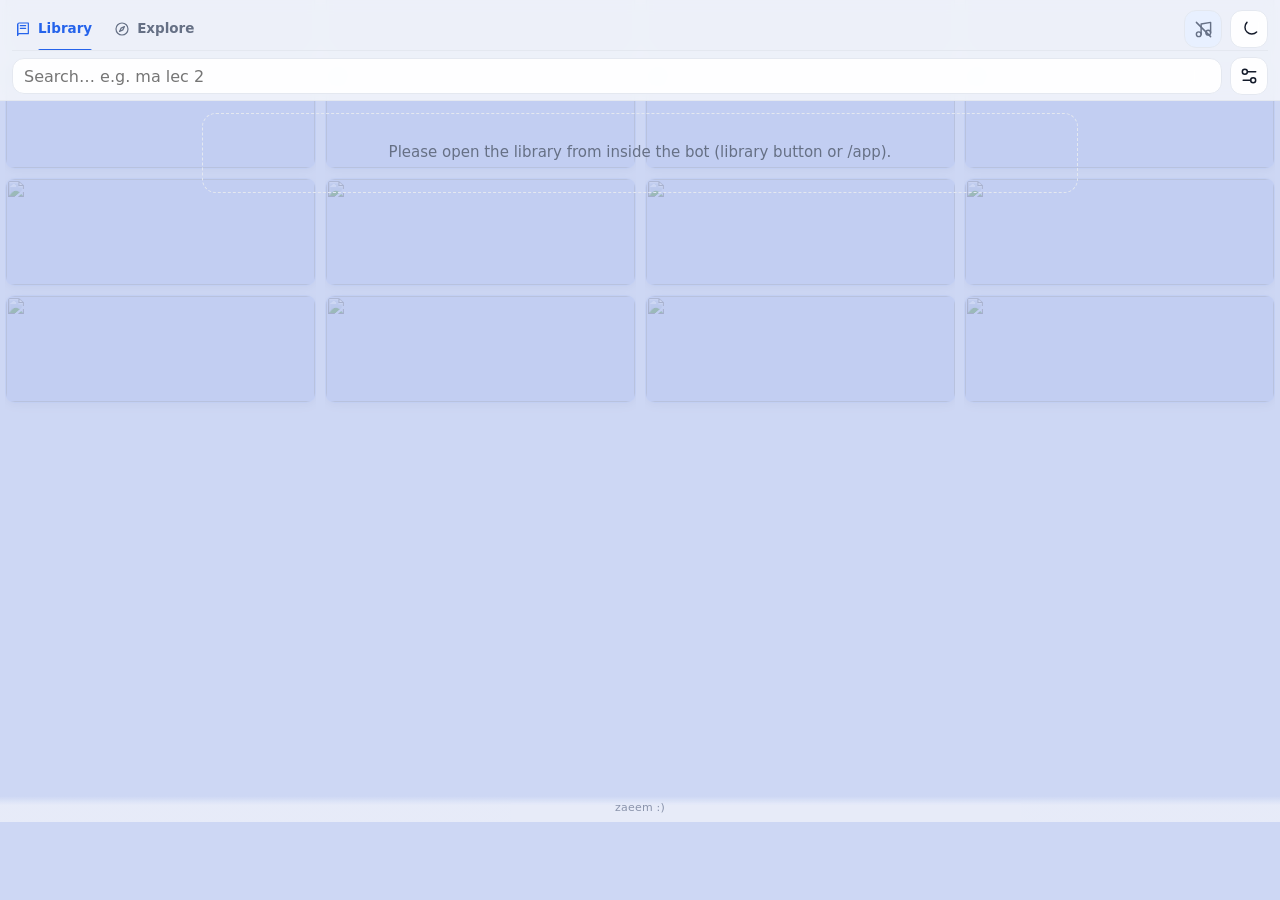
==== commit 48513240: "Add files via upload" ====
--- a/public/app/index.html
+++ b/public/app/index.html
@@ -27,10 +27,38 @@
 :focus-visible{outline:2px solid var(--accent);outline-offset:2px}
 .sr{position:absolute;width:1px;height:1px;overflow:hidden;clip:rect(0 0 0 0)}
 
+/* Scrolling memories background: decorative only, never intercepts UI gestures. */
+.memory-bg{position:fixed;inset:0;z-index:0;overflow:hidden;pointer-events:none;background:var(--bg);isolation:isolate}
+.memory-bg-columns{position:absolute;inset:-56px 0;display:grid;grid-template-columns:repeat(4,minmax(0,1fr));gap:9px;overflow:hidden;padding:0 5px}
+.memory-bg-column{min-width:0;height:100%;overflow:hidden}
+.memory-bg-strip{display:flex;flex-direction:column;gap:0;will-change:transform;animation:memory-drift var(--memory-duration,210s) linear infinite;animation-delay:var(--memory-delay,0s);}
+.memory-bg-sequence{display:flex;flex-direction:column;gap:9px;padding-bottom:9px;box-sizing:border-box;}
+.memory-bg-column.reverse .memory-bg-strip{animation-direction:reverse}
+.memory-photo{display:block;flex:0 0 auto;width:100%;height:clamp(62px,9vw,108px);margin:0;border:1px solid rgba(219,232,255,.24);border-radius:10px;overflow:hidden;background:rgba(29,78,216,.12);box-shadow:0 2px 10px rgba(0,0,0,.08)}
+.memory-photo img{display:block;width:100%;height:100%;object-fit:cover;opacity:.83;filter:saturate(.72) contrast(.96);}
+.memory-bg-bluewash,.memory-bg-dim{position:absolute;inset:0;pointer-events:none}
+.memory-bg-bluewash{background:color-mix(in srgb,var(--memory-blue,#1D4ED8) 30%,transparent)}
+.memory-bg-dim{background:rgba(7,13,28,.34)}
+:root[data-theme="dark"] .memory-bg-bluewash{background:color-mix(in srgb,var(--memory-blue,#1D4ED8) 38%,transparent)}
+:root[data-theme="dark"] .memory-bg-dim{background:rgba(4,8,18,.42)}
+:root[data-theme="light"] .memory-bg-dim{background:rgba(244,246,251,.40)}
+@keyframes memory-drift{from{transform:translate3d(0,0,0)}to{transform:translate3d(0,-50%,0)}}
+@media(max-width:560px){.memory-bg-columns{grid-template-columns:repeat(3,minmax(0,1fr));gap:7px;padding:0 4px}.memory-photo{height:clamp(60px,18vw,88px)}}
+@media(prefers-reduced-motion:reduce){.memory-bg-strip{animation:none!important;transform:none!important}}
+/* Keep content in front of the moving background. UI controls remain interactive. */
+main#app,#fpanel{position:relative;z-index:1}
+.memory-bg-ready .top{background:color-mix(in srgb,var(--bg) 86%,transparent);backdrop-filter:blur(7px);-webkit-backdrop-filter:blur(7px)}
+.memory-bg-ready .search,.memory-bg-ready .iconbtn,.memory-bg-ready .fb{background-color:color-mix(in srgb,var(--card) 92%,transparent)}
+.memory-bg-ready .file,.memory-bg-ready .node{background-color:color-mix(in srgb,var(--card) 91%,transparent)}
+
 /* Header layout: minimal page tabs + theme toggle, with search and filters beneath. */
 .top{position:sticky;top:0;z-index:20;background:var(--bg);padding:8px 12px 5px;padding-top:calc(8px + env(safe-area-inset-top,0px));border-bottom:1px solid var(--line)}
 .primary-nav{display:flex;align-items:center;gap:8px;min-width:0;border-bottom:1px solid var(--line)}
-#themeBtn{width:38px;height:38px;align-self:center}
+#themeBtn,#musicBtn{width:38px;height:38px;align-self:center}
+#musicBtn{color:var(--muted)}
+:root[data-theme="dark"] #musicBtn{color:var(--accent)}
+#musicBtn[aria-pressed="true"]{background:var(--accent-soft)}
+.music-toggle-icon{width:19px;height:19px;display:block;fill:none;stroke:currentColor;stroke-width:1.8;stroke-linecap:round;stroke-linejoin:round}
 .bar{display:flex;gap:8px;align-items:center;margin-top:6px}
 .bar.hidden,.crumbs.hidden,.fpanel.hidden{display:none !important}
 .search{font-size:16px;line-height:20px;height:36px;flex:1;min-width:0;background:var(--card);border:1px solid var(--line);border-radius:12px;padding:0 11px;outline:none}
@@ -201,12 +229,18 @@
 </style>
 </head>
 <body>
+<div id="memoryBackground" class="memory-bg" aria-hidden="true">
+  <div id="memoryBackgroundColumns" class="memory-bg-columns"></div>
+  <div class="memory-bg-bluewash"></div>
+  <div class="memory-bg-dim"></div>
+</div>
 <header class="top">
   <div class="primary-nav">
     <nav id="tabs" class="tabs" role="tablist" aria-label="Main sections">
       <button id="libraryTab" class="tab" type="button" role="tab" aria-selected="true" aria-controls="app" data-tab="library"><svg class="tab-icon" aria-hidden="true" viewBox="0 0 24 24"><path d="M4 5.5A2.5 2.5 0 0 1 6.5 3H20v16H6.5A2.5 2.5 0 0 0 4 21.5z"/><path d="M4 5.5v16M8 7h8M8 11h8"/></svg><span>Library</span></button>
       <button id="exploreTab" class="tab" type="button" role="tab" aria-selected="false" aria-controls="app" data-tab="explore"><svg class="tab-icon" aria-hidden="true" viewBox="0 0 24 24"><circle cx="12" cy="12" r="9"/><path d="m15.7 8.3-2.4 5-5 2.4 2.4-5z"/></svg><span>Explore</span></button>
     </nav>
+    <button id="musicBtn" class="iconbtn" type="button" aria-label="Background music unavailable" title="Background music" aria-pressed="true"><svg class="music-toggle-icon" aria-hidden="true" viewBox="0 0 24 24"><path d="M9 18V5l12-2v13"/><circle cx="6" cy="18" r="3"/><circle cx="18" cy="16" r="3"/></svg></button>
     <button id="themeBtn" class="iconbtn" type="button" aria-label="Switch to dark mode" title="Switch to dark mode"></button>
   </div>
   <div id="searchBar" class="bar">
@@ -352,6 +386,109 @@
 document.title = T("title");
 $("q").placeholder = T("search");
 
+/* ───────────── scrolling memories background + optional music ───────────── */
+const MEMORY_DEMO_PHOTOS = Array.from({length:8}, (_, i) => `/app/background/demo-photos/memory-${String(i+1).padStart(2,"0")}.svg`);
+const MEMORY_CONFIG_URL = "/app/background/gallery-config.json";
+const MEMORY_MANIFEST_URL = "/app/background/gallery-manifest.json";
+let memoryImages = MEMORY_DEMO_PHOTOS.slice();
+let memoryConfig = { musicFile:"", scrollDurationSeconds:210, blueOverlay:"#1D4ED8" };
+let memoryMusicUrl = "";
+let memoryAudio = null;
+let memoryMusicStarted = false;
+let memoryAudioError = false;
+function shuffleMemoryList(items){
+  const a = items.slice();
+  for(let i=a.length-1;i>0;i--){const j=Math.floor(Math.random()*(i+1));[a[i],a[j]]=[a[j],a[i]];}
+  return a;
+}
+function renderMemoryBackground(items){
+  const urls = shuffleMemoryList((items||[]).filter(x=>typeof x==="string" && x));
+  const host = $("memoryBackgroundColumns");
+  if(!host || !urls.length) return;
+  memoryImages = urls;
+  const mobile = matchMedia("(max-width:560px)").matches;
+  const columnCount = mobile ? 3 : 4;
+  const groups = Array.from({length:columnCount},()=>[]);
+  urls.forEach((url,i)=>groups[i%columnCount].push(url));
+  // A one-photo/small-photo gallery should still cover every column while keeping all unique
+  // photos in the randomized cycle. Duplicates are used only to fill otherwise empty columns.
+  for(let i=0;i<groups.length;i++) if(!groups[i].length) groups[i].push(urls[i%urls.length]);
+  host.innerHTML = groups.map((group,i)=>{
+    const sequence = group.map(url=>`<figure class="memory-photo"><img src="${esc(url)}" alt="" loading="lazy" decoding="async" draggable="false" referrerpolicy="no-referrer"></figure>`).join("");
+    const duration = Math.round((Number(memoryConfig.scrollDurationSeconds)||210) * (0.84 + Math.random()*0.34));
+    const delay = -Math.round(Math.random()*duration);
+    const reverse = Math.random() < .42 ? " reverse" : "";
+    return `<div class="memory-bg-column${reverse}"><div class="memory-bg-strip" style="--memory-duration:${duration}s;--memory-delay:${delay}s"><div class="memory-bg-sequence">${sequence}</div><div class="memory-bg-sequence">${sequence}</div></div></div>`;
+  }).join("");
+  document.body.classList.add("memory-bg-ready");
+}
+function setMusicButtonState(state){
+  const btn=$("musicBtn"); if(!btn)return;
+  const iconOn='<svg class="music-toggle-icon" aria-hidden="true" viewBox="0 0 24 24"><path d="M9 18V5l12-2v13"/><circle cx="6" cy="18" r="3"/><circle cx="18" cy="16" r="3"/></svg>';
+  const iconMuted='<svg class="music-toggle-icon" aria-hidden="true" viewBox="0 0 24 24"><path d="M9 18V5l12-2v13"/><circle cx="6" cy="18" r="3"/><circle cx="18" cy="16" r="3"/><path d="m3 3 18 18"/></svg>';
+  const playing = state === "playing";
+  btn.innerHTML = playing ? iconOn : iconMuted;
+  btn.setAttribute("aria-pressed", String(!playing));
+  const label = playing ? "Mute background music" : (memoryMusicUrl ? "Play or unmute background music" : "Background music is not configured");
+  btn.setAttribute("aria-label",label); btn.title=label;
+  btn.disabled = !memoryMusicUrl;
+}
+async function startMemoryMusic(){
+  if(!memoryMusicUrl) return;
+  if(!memoryAudio){memoryAudio=new Audio(memoryMusicUrl);memoryAudio.loop=true;memoryAudio.preload="none";memoryAudio.volume=.18;memoryAudio.addEventListener("error",()=>{memoryAudioError=true;setMusicButtonState("muted");});}
+  try{
+    if(!memoryMusicStarted || memoryAudio.paused){memoryAudio.muted=false;await memoryAudio.play();memoryMusicStarted=true;setMusicButtonState("playing");}
+    else {memoryAudio.muted=!memoryAudio.muted;setMusicButtonState(memoryAudio.muted?"muted":"playing");if(!memoryAudio.muted)await memoryAudio.play();}
+  }catch(_){setMusicButtonState("muted");toast("Tap the music button again if playback was blocked by the browser.");}
+}
+$("musicBtn").addEventListener("click", startMemoryMusic);
+function normalizeMemoryAsset(entry){
+  if(typeof entry === "string") return {name:entry.split("/").pop()||entry,relativePath:entry.split("/").pop()||entry,url:entry};
+  if(!entry || typeof entry !== "object" || typeof entry.url !== "string") return null;
+  // The build script writes local same-origin paths; ignore malformed/external manifest entries.
+  if(!entry.url.startsWith("/app/background/photos/") && !entry.url.startsWith("/app/background/music/")) return null;
+  return {name:String(entry.name||entry.url.split("/").pop()),relativePath:String(entry.relativePath||entry.name||""),url:entry.url};
+}
+async function loadMemoryGalleryConfig(){
+  try{
+    const configResponse=await fetch(MEMORY_CONFIG_URL,{cache:"no-store"});
+    if(configResponse.ok) memoryConfig=Object.assign(memoryConfig,await configResponse.json());
+  }catch(_){}
+  if(/^#[0-9a-f]{6}$/i.test(String(memoryConfig.blueOverlay||""))) document.documentElement.style.setProperty("--memory-blue",memoryConfig.blueOverlay);
+  let manifest={photos:[],music:[]};
+  try{
+    const response=await fetch(MEMORY_MANIFEST_URL,{cache:"no-store"});
+    if(response.ok) manifest=await response.json();
+  }catch(_){}
+  const photos=(Array.isArray(manifest.photos)?manifest.photos:[]).map(normalizeMemoryAsset).filter(x=>x && x.url.startsWith("/app/background/photos/")).map(x=>x.url);
+  const tracks=(Array.isArray(manifest.music)?manifest.music:[]).map(normalizeMemoryAsset).filter(x=>x && x.url.startsWith("/app/background/music/"));
+  const preferred=String(memoryConfig.musicFile||"").trim().replace(/\\/g,"/").replace(/^\/+/,"");
+  const wanted=preferred.replace(/^public\/app\/background\/music\/?/i,"").replace(/^app\/background\/music\/?/i,"");
+  const chosen=preferred ? tracks.find(x=>x.name===preferred || x.relativePath===wanted || x.url.endsWith("/"+wanted.split("/").map(encodeURIComponent).join("/"))) : null;
+  const audio=chosen || tracks[0] || null;
+  return {photos:photos.length?photos:MEMORY_DEMO_PHOTOS,music:audio?audio.url:""};
+}
+async function initMemoryBackground(){
+  // Draw bundled sample tiles immediately, so the background remains graceful if a manifest is missing.
+  renderMemoryBackground(MEMORY_DEMO_PHOTOS);
+  const assets=await loadMemoryGalleryConfig();
+  renderMemoryBackground(assets.photos);
+  memoryMusicUrl=assets.music||"";
+  setMusicButtonState("muted");
+  if(memoryMusicUrl){
+    // Autoplay is best-effort. Telegram/WebView policies may require the user to tap the music control.
+    memoryAudio=new Audio(memoryMusicUrl); memoryAudio.loop=true; memoryAudio.preload="none"; memoryAudio.volume=.18;
+    try{await memoryAudio.play();memoryMusicStarted=true;setMusicButtonState("playing");}
+    catch(_){setMusicButtonState("muted");}
+  }
+}
+initMemoryBackground();
+let memoryResizeTimer=0;
+window.addEventListener("resize",()=>{
+  clearTimeout(memoryResizeTimer);
+  memoryResizeTimer=setTimeout(()=>{ if(memoryImages && memoryImages.length) renderMemoryBackground(memoryImages); },180);
+});
+
 /* ───────────── data helpers ───────────── */
 const node = (id) => S.data && S.data.nodes[String(id)];
 function indexParents(){
@@ -1100,6 +1237,7 @@
 /* ───────────── boot ───────────── */
 try { if (tg) { tg.ready(); tg.expand(); tg.disableVerticalSwipes && tg.disableVerticalSwipes(); } } catch(_) {}
 applyTheme();
+initMemoryBackground();
 loadContent();
 })();
 </script>
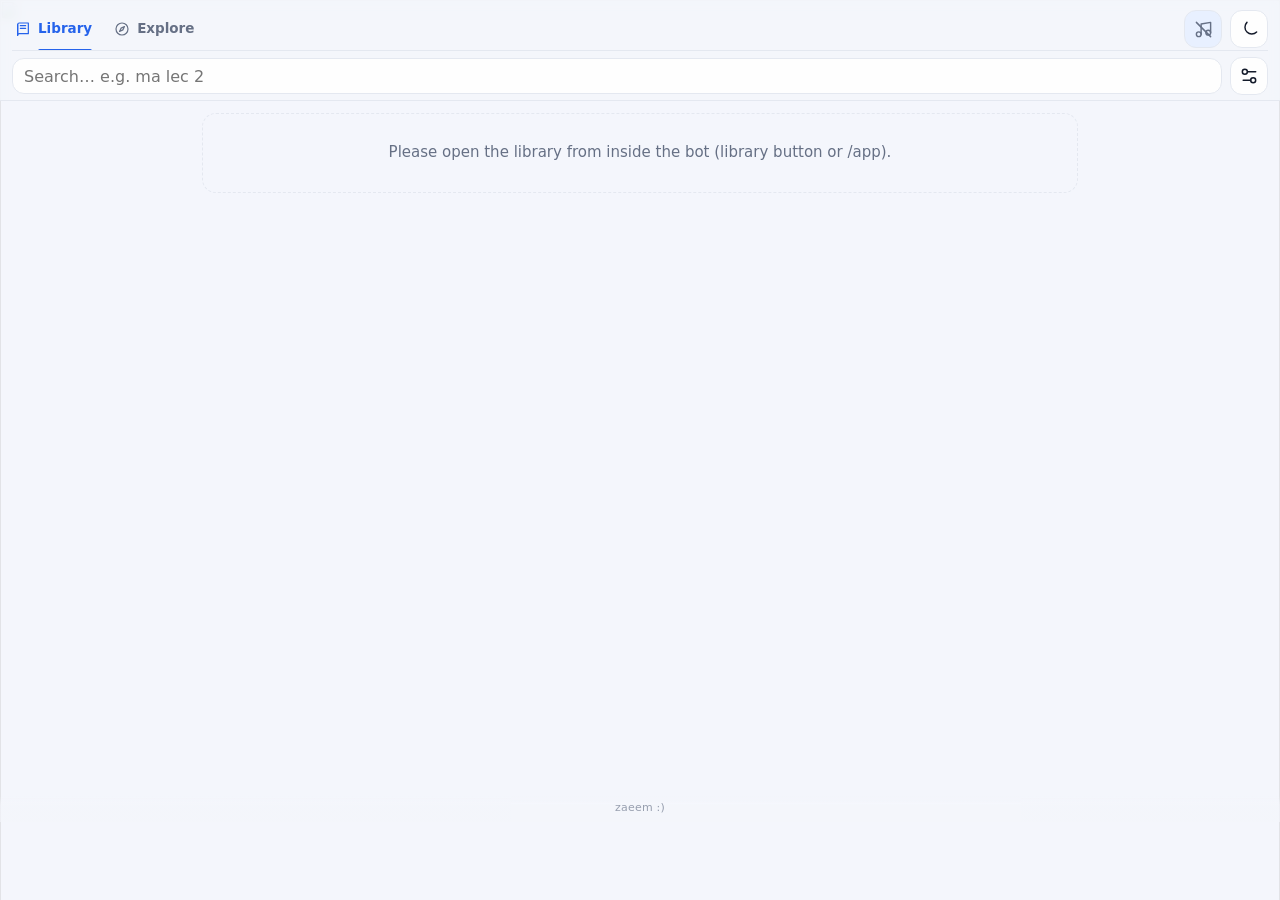
==== commit 66ed6083: "Add files via upload" ====
--- a/public/app/index.html
+++ b/public/app/index.html
@@ -27,29 +27,30 @@
 :focus-visible{outline:2px solid var(--accent);outline-offset:2px}
 .sr{position:absolute;width:1px;height:1px;overflow:hidden;clip:rect(0 0 0 0)}
 
-/* Scrolling memories background: decorative only, never intercepts UI gestures. */
+/* Scrolling memories background: one seamless column of complete vertical posters. */
 .memory-bg{position:fixed;inset:0;z-index:0;overflow:hidden;pointer-events:none;background:var(--bg);isolation:isolate}
-.memory-bg-columns{position:absolute;inset:-56px 0;display:grid;grid-template-columns:repeat(4,minmax(0,1fr));gap:9px;overflow:hidden;padding:0 5px}
-.memory-bg-column{min-width:0;height:100%;overflow:hidden}
-.memory-bg-strip{display:flex;flex-direction:column;gap:0;will-change:transform;animation:memory-drift var(--memory-duration,210s) linear infinite;animation-delay:var(--memory-delay,0s);}
-.memory-bg-sequence{display:flex;flex-direction:column;gap:9px;padding-bottom:9px;box-sizing:border-box;}
-.memory-bg-column.reverse .memory-bg-strip{animation-direction:reverse}
-.memory-photo{display:block;flex:0 0 auto;width:100%;height:clamp(62px,9vw,108px);margin:0;border:1px solid rgba(219,232,255,.24);border-radius:10px;overflow:hidden;background:rgba(29,78,216,.12);box-shadow:0 2px 10px rgba(0,0,0,.08)}
-.memory-photo img{display:block;width:100%;height:100%;object-fit:cover;opacity:.83;filter:saturate(.72) contrast(.96);}
+.memory-bg-columns{position:absolute;inset:0;display:block;overflow:hidden;padding:0}
+.memory-bg-column{width:100%;height:100%;overflow:hidden}
+.memory-bg-strip{display:flex;flex-direction:column;gap:0;will-change:transform;animation:memory-drift var(--memory-duration,48s) linear infinite;animation-delay:var(--memory-delay,0s);animation-play-state:running;}
+.memory-bg-sequence{display:flex;flex-direction:column;gap:0;padding:0;box-sizing:border-box;width:100%}
+/* Keep the original vertical poster shape (the supplied photos are about 3:4).
+   Do not crop them into short horizontal tiles: each full poster is one background panel. */
+.memory-photo{display:block;flex:0 0 auto;width:100%;height:auto;aspect-ratio:3 / 4;margin:0;padding:0;border:0;border-radius:0;overflow:hidden;background:transparent;box-shadow:none}
+.memory-photo img{display:block;width:100%;height:100%;object-fit:contain;object-position:center;opacity:.42;filter:none;}
 .memory-bg-bluewash,.memory-bg-dim{position:absolute;inset:0;pointer-events:none}
-.memory-bg-bluewash{background:color-mix(in srgb,var(--memory-blue,#1D4ED8) 30%,transparent)}
-.memory-bg-dim{background:rgba(7,13,28,.34)}
-:root[data-theme="dark"] .memory-bg-bluewash{background:color-mix(in srgb,var(--memory-blue,#1D4ED8) 38%,transparent)}
-:root[data-theme="dark"] .memory-bg-dim{background:rgba(4,8,18,.42)}
-:root[data-theme="light"] .memory-bg-dim{background:rgba(244,246,251,.40)}
+/* Keep original photo colors; no blue tint and no cropping are applied. */
+.memory-bg-bluewash{background:transparent}
+.memory-bg-dim{background:rgba(7,13,28,.10)}
+:root[data-theme="dark"] .memory-bg-dim{background:rgba(4,8,18,.16)}
+:root[data-theme="light"] .memory-bg-dim{background:rgba(244,246,251,.12)}
 @keyframes memory-drift{from{transform:translate3d(0,0,0)}to{transform:translate3d(0,-50%,0)}}
-@media(max-width:560px){.memory-bg-columns{grid-template-columns:repeat(3,minmax(0,1fr));gap:7px;padding:0 4px}.memory-photo{height:clamp(60px,18vw,88px)}}
-@media(prefers-reduced-motion:reduce){.memory-bg-strip{animation:none!important;transform:none!important}}
-/* Keep content in front of the moving background. UI controls remain interactive. */
+/* Reduced-motion settings slow the decorative movement instead of disabling the requested photo test. */
+@media(prefers-reduced-motion:reduce){.memory-bg-strip{animation-duration:90s!important}}
+/* Keep content in front while letting photos show softly through its surfaces. */
 main#app,#fpanel{position:relative;z-index:1}
-.memory-bg-ready .top{background:color-mix(in srgb,var(--bg) 86%,transparent);backdrop-filter:blur(7px);-webkit-backdrop-filter:blur(7px)}
-.memory-bg-ready .search,.memory-bg-ready .iconbtn,.memory-bg-ready .fb{background-color:color-mix(in srgb,var(--card) 92%,transparent)}
-.memory-bg-ready .file,.memory-bg-ready .node{background-color:color-mix(in srgb,var(--card) 91%,transparent)}
+.memory-bg-ready .top{background:color-mix(in srgb,var(--bg) 84%,transparent);backdrop-filter:blur(4px);-webkit-backdrop-filter:blur(4px)}
+.memory-bg-ready .search,.memory-bg-ready .iconbtn,.memory-bg-ready .fb{background-color:color-mix(in srgb,var(--card) 88%,transparent)}
+.memory-bg-ready .file,.memory-bg-ready .node{background-color:color-mix(in srgb,var(--card) 82%,transparent)}
 
 /* Header layout: minimal page tabs + theme toggle, with search and filters beneath. */
 .top{position:sticky;top:0;z-index:20;background:var(--bg);padding:8px 12px 5px;padding-top:calc(8px + env(safe-area-inset-top,0px));border-bottom:1px solid var(--line)}
@@ -391,7 +392,7 @@
 const MEMORY_CONFIG_URL = "/app/background/gallery-config.json";
 const MEMORY_MANIFEST_URL = "/app/background/gallery-manifest.json";
 let memoryImages = MEMORY_DEMO_PHOTOS.slice();
-let memoryConfig = { musicFile:"", scrollDurationSeconds:210, blueOverlay:"#1D4ED8" };
+let memoryConfig = { musicFile:"", scrollDurationSeconds:48, blueOverlay:"" };
 let memoryMusicUrl = "";
 let memoryAudio = null;
 let memoryMusicStarted = false;
@@ -406,20 +407,15 @@
   const host = $("memoryBackgroundColumns");
   if(!host || !urls.length) return;
   memoryImages = urls;
-  const mobile = matchMedia("(max-width:560px)").matches;
-  const columnCount = mobile ? 3 : 4;
-  const groups = Array.from({length:columnCount},()=>[]);
-  urls.forEach((url,i)=>groups[i%columnCount].push(url));
-  // A one-photo/small-photo gallery should still cover every column while keeping all unique
-  // photos in the randomized cycle. Duplicates are used only to fill otherwise empty columns.
-  for(let i=0;i<groups.length;i++) if(!groups[i].length) groups[i].push(urls[i%urls.length]);
-  host.innerHTML = groups.map((group,i)=>{
-    const sequence = group.map(url=>`<figure class="memory-photo"><img src="${esc(url)}" alt="" loading="lazy" decoding="async" draggable="false" referrerpolicy="no-referrer"></figure>`).join("");
-    const duration = Math.round((Number(memoryConfig.scrollDurationSeconds)||210) * (0.84 + Math.random()*0.34));
-    const delay = -Math.round(Math.random()*duration);
-    const reverse = Math.random() < .42 ? " reverse" : "";
-    return `<div class="memory-bg-column${reverse}"><div class="memory-bg-strip" style="--memory-duration:${duration}s;--memory-delay:${delay}s"><div class="memory-bg-sequence">${sequence}</div><div class="memory-bg-sequence">${sequence}</div></div></div>`;
-  }).join("");
+  // Keep one full-width column for the first test. Five image slots ensure that even 4 photos
+  // form a sequence taller than a typical phone screen; only the needed slots are repeated.
+  const sequenceUrls = urls.slice();
+  while(sequenceUrls.length < 5) sequenceUrls.push(urls[sequenceUrls.length % urls.length]);
+  const sequence = sequenceUrls.map(url=>`<figure class="memory-photo"><img src="${esc(url)}" alt="" loading="eager" decoding="async" draggable="false" referrerpolicy="no-referrer"></figure>`).join("");
+  const baseDuration = Number(memoryConfig.scrollDurationSeconds)||48;
+  const duration = Math.round(baseDuration * (0.9 + Math.random()*0.2));
+  const delay = -Math.round(Math.random()*duration);
+  host.innerHTML = `<div class="memory-bg-column"><div class="memory-bg-strip" style="--memory-duration:${duration}s;--memory-delay:${delay}s"><div class="memory-bg-sequence">${sequence}</div><div class="memory-bg-sequence">${sequence}</div></div></div>`;
   document.body.classList.add("memory-bg-ready");
 }
 function setMusicButtonState(state){
@@ -454,7 +450,6 @@
     const configResponse=await fetch(MEMORY_CONFIG_URL,{cache:"no-store"});
     if(configResponse.ok) memoryConfig=Object.assign(memoryConfig,await configResponse.json());
   }catch(_){}
-  if(/^#[0-9a-f]{6}$/i.test(String(memoryConfig.blueOverlay||""))) document.documentElement.style.setProperty("--memory-blue",memoryConfig.blueOverlay);
   let manifest={photos:[],music:[]};
   try{
     const response=await fetch(MEMORY_MANIFEST_URL,{cache:"no-store"});
@@ -482,7 +477,6 @@
     catch(_){setMusicButtonState("muted");}
   }
 }
-initMemoryBackground();
 let memoryResizeTimer=0;
 window.addEventListener("resize",()=>{
   clearTimeout(memoryResizeTimer);
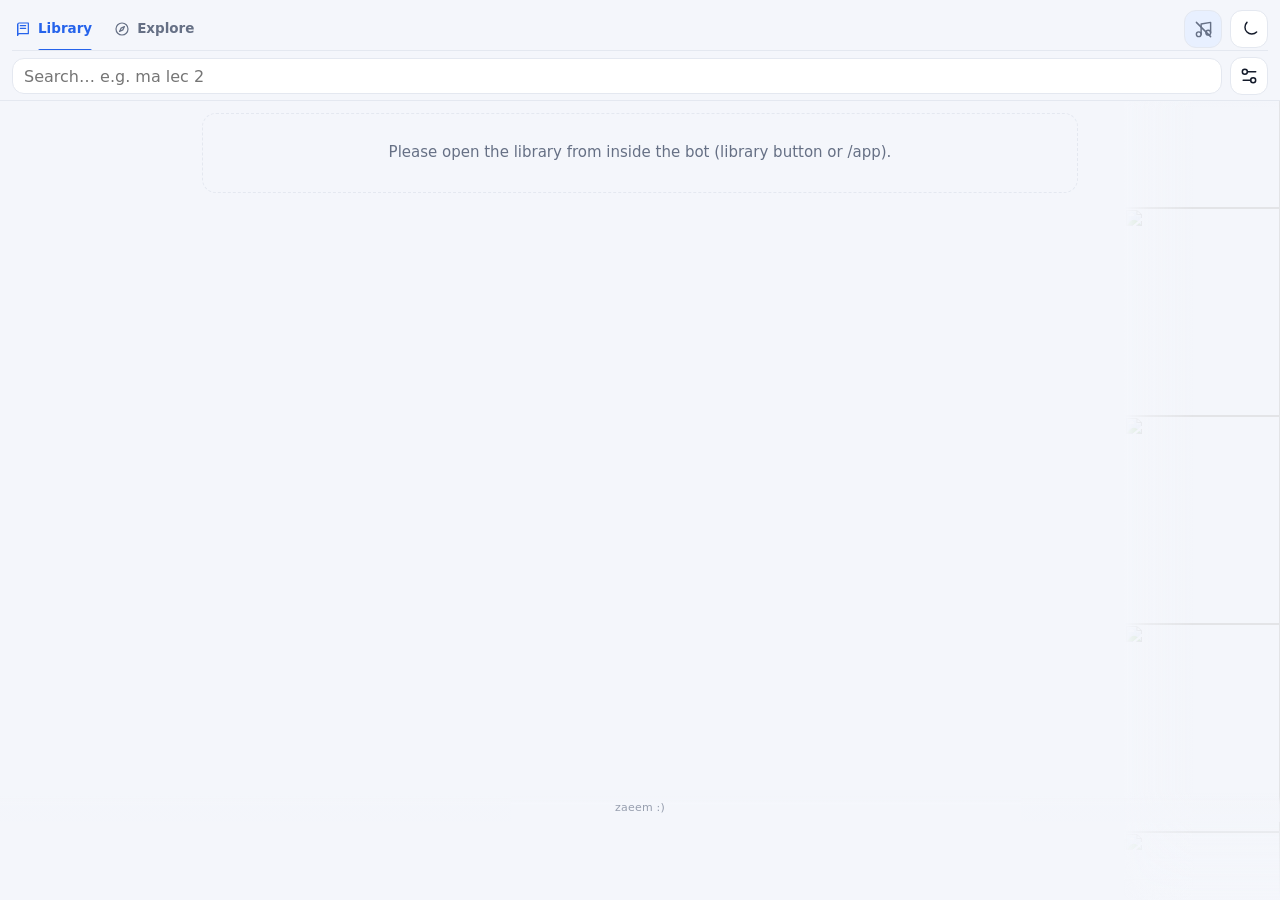
==== commit 0c79b3c8: "Add files via upload" ====
--- a/public/app/index.html
+++ b/public/app/index.html
@@ -27,30 +27,23 @@
 :focus-visible{outline:2px solid var(--accent);outline-offset:2px}
 .sr{position:absolute;width:1px;height:1px;overflow:hidden;clip:rect(0 0 0 0)}
 
-/* Scrolling memories background: one seamless column of complete vertical posters. */
+/* Option A — a narrow moving memory strip, while the original app background stays untouched. */
 .memory-bg{position:fixed;inset:0;z-index:0;overflow:hidden;pointer-events:none;background:var(--bg);isolation:isolate}
-.memory-bg-columns{position:absolute;inset:0;display:block;overflow:hidden;padding:0}
-.memory-bg-column{width:100%;height:100%;overflow:hidden}
-.memory-bg-strip{display:flex;flex-direction:column;gap:0;will-change:transform;animation:memory-drift var(--memory-duration,48s) linear infinite;animation-delay:var(--memory-delay,0s);animation-play-state:running;}
+.memory-bg-columns{position:absolute;inset:0;overflow:hidden;padding:0}
+/* Keep the collage narrow and to the right; it must not replace the original full-screen background. */
+.memory-bg-column{position:absolute;top:0;right:0;bottom:0;width:clamp(112px,32vw,156px);height:100%;overflow:hidden}
+.memory-bg-strip{display:flex;flex-direction:column;gap:0;will-change:transform;animation:memory-drift var(--memory-duration,48s) linear infinite;animation-delay:var(--memory-delay,0s);animation-play-state:running}
 .memory-bg-sequence{display:flex;flex-direction:column;gap:0;padding:0;box-sizing:border-box;width:100%}
-/* Keep the original vertical poster shape (the supplied photos are about 3:4).
-   Do not crop them into short horizontal tiles: each full poster is one background panel. */
+/* Preserve the full portrait poster (text, child and graduation artwork) without cropping or card frames. */
 .memory-photo{display:block;flex:0 0 auto;width:100%;height:auto;aspect-ratio:3 / 4;margin:0;padding:0;border:0;border-radius:0;overflow:hidden;background:transparent;box-shadow:none}
-.memory-photo img{display:block;width:100%;height:100%;object-fit:contain;object-position:center;opacity:.42;filter:none;}
-.memory-bg-bluewash,.memory-bg-dim{position:absolute;inset:0;pointer-events:none}
-/* Keep original photo colors; no blue tint and no cropping are applied. */
-.memory-bg-bluewash{background:transparent}
-.memory-bg-dim{background:rgba(7,13,28,.10)}
-:root[data-theme="dark"] .memory-bg-dim{background:rgba(4,8,18,.16)}
-:root[data-theme="light"] .memory-bg-dim{background:rgba(244,246,251,.12)}
+.memory-photo img{display:block;width:100%;height:100%;object-fit:contain;object-position:center;opacity:.34;filter:none}
+.memory-bg-bluewash,.memory-bg-dim{position:absolute;inset:0;pointer-events:none;background:transparent}
+/* Feather the strip into the original solid theme colour at its left edge and top/bottom. */
+.memory-bg-column::after{content:"";position:absolute;inset:0;pointer-events:none;background:linear-gradient(to right,var(--bg) 0%,color-mix(in srgb,var(--bg) 48%,transparent) 16%,transparent 45%),linear-gradient(to bottom,var(--bg) 0%,transparent 12%,transparent 88%,var(--bg) 100%)}
 @keyframes memory-drift{from{transform:translate3d(0,0,0)}to{transform:translate3d(0,-50%,0)}}
-/* Reduced-motion settings slow the decorative movement instead of disabling the requested photo test. */
 @media(prefers-reduced-motion:reduce){.memory-bg-strip{animation-duration:90s!important}}
-/* Keep content in front while letting photos show softly through its surfaces. */
+/* Keep all existing app surfaces and layout above the decoration without changing their colors. */
 main#app,#fpanel{position:relative;z-index:1}
-.memory-bg-ready .top{background:color-mix(in srgb,var(--bg) 84%,transparent);backdrop-filter:blur(4px);-webkit-backdrop-filter:blur(4px)}
-.memory-bg-ready .search,.memory-bg-ready .iconbtn,.memory-bg-ready .fb{background-color:color-mix(in srgb,var(--card) 88%,transparent)}
-.memory-bg-ready .file,.memory-bg-ready .node{background-color:color-mix(in srgb,var(--card) 82%,transparent)}
 
 /* Header layout: minimal page tabs + theme toggle, with search and filters beneath. */
 .top{position:sticky;top:0;z-index:20;background:var(--bg);padding:8px 12px 5px;padding-top:calc(8px + env(safe-area-inset-top,0px));border-bottom:1px solid var(--line)}
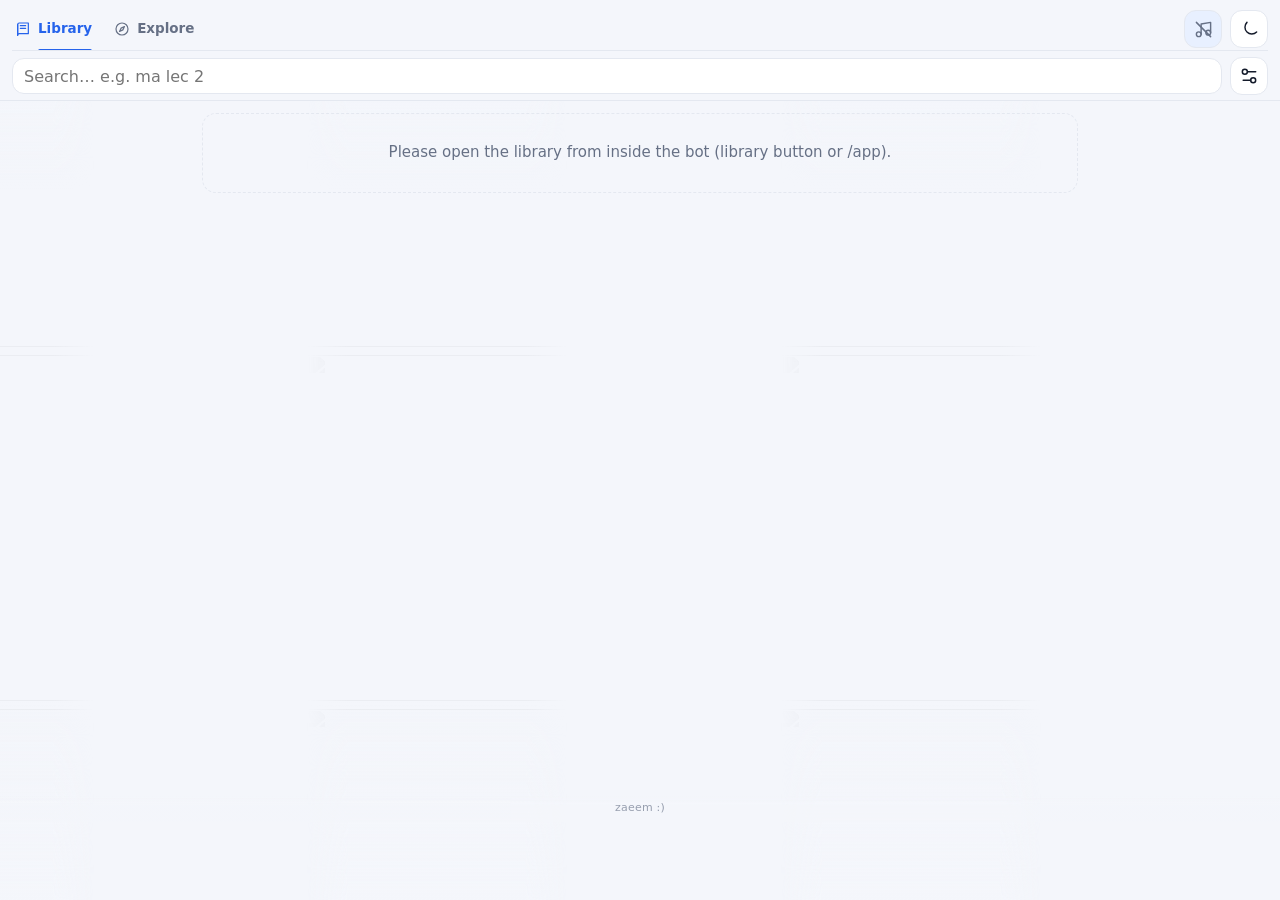
==== commit a1c0d2e9: "Add files via upload" ====
--- a/public/app/index.html
+++ b/public/app/index.html
@@ -27,21 +27,23 @@
 :focus-visible{outline:2px solid var(--accent);outline-offset:2px}
 .sr{position:absolute;width:1px;height:1px;overflow:hidden;clip:rect(0 0 0 0)}
 
-/* Option A — a narrow moving memory strip, while the original app background stays untouched. */
+/* Option D — moving ghost-image texture. The original theme background remains the base. */
 .memory-bg{position:fixed;inset:0;z-index:0;overflow:hidden;pointer-events:none;background:var(--bg);isolation:isolate}
 .memory-bg-columns{position:absolute;inset:0;overflow:hidden;padding:0}
-/* Keep the collage narrow and to the right; it must not replace the original full-screen background. */
-.memory-bg-column{position:absolute;top:0;right:0;bottom:0;width:clamp(112px,32vw,156px);height:100%;overflow:hidden}
-.memory-bg-strip{display:flex;flex-direction:column;gap:0;will-change:transform;animation:memory-drift var(--memory-duration,48s) linear infinite;animation-delay:var(--memory-delay,0s);animation-play-state:running}
-.memory-bg-sequence{display:flex;flex-direction:column;gap:0;padding:0;box-sizing:border-box;width:100%}
-/* Preserve the full portrait poster (text, child and graduation artwork) without cropping or card frames. */
+/* Multiple overlapping, soft-edged poster tracks make a low-contrast texture instead of a visible strip. */
+.memory-bg-column{position:absolute;top:0;bottom:0;left:var(--memory-left,0);width:var(--memory-width,clamp(170px,52vw,260px));height:100%;overflow:hidden;mask-image:linear-gradient(to right,transparent 0%,#000 16%,#000 84%,transparent 100%);-webkit-mask-image:linear-gradient(to right,transparent 0%,#000 16%,#000 84%,transparent 100%)}
+.memory-bg-strip{display:flex;flex-direction:column;gap:0;will-change:transform;animation:memory-drift var(--memory-duration,78s) linear infinite;animation-delay:var(--memory-delay,0s);animation-play-state:running}
+.memory-bg-column:nth-child(2) .memory-bg-strip{animation-direction:reverse}
+.memory-bg-sequence{display:flex;flex-direction:column;gap:clamp(4px,1.2vw,8px);padding:0;box-sizing:border-box;width:100%}
+/* Keep each complete 3:4 poster, but monochrome, darkened and blended into the theme colour. */
 .memory-photo{display:block;flex:0 0 auto;width:100%;height:auto;aspect-ratio:3 / 4;margin:0;padding:0;border:0;border-radius:0;overflow:hidden;background:transparent;box-shadow:none}
-.memory-photo img{display:block;width:100%;height:100%;object-fit:contain;object-position:center;opacity:.34;filter:none}
+.memory-photo img{display:block;width:100%;height:100%;object-fit:contain;object-position:center;opacity:.105;filter:grayscale(1) sepia(.55) hue-rotate(168deg) saturate(.65) brightness(.38) contrast(.72);mix-blend-mode:screen}
+:root[data-theme="light"] .memory-photo img{opacity:.065;filter:grayscale(1) sepia(.16) hue-rotate(170deg) saturate(.35) brightness(.52) contrast(.7);mix-blend-mode:multiply}
 .memory-bg-bluewash,.memory-bg-dim{position:absolute;inset:0;pointer-events:none;background:transparent}
-/* Feather the strip into the original solid theme colour at its left edge and top/bottom. */
-.memory-bg-column::after{content:"";position:absolute;inset:0;pointer-events:none;background:linear-gradient(to right,var(--bg) 0%,color-mix(in srgb,var(--bg) 48%,transparent) 16%,transparent 45%),linear-gradient(to bottom,var(--bg) 0%,transparent 12%,transparent 88%,var(--bg) 100%)}
+/* Fade each moving layer gently at the viewport edges so the images read as atmosphere, not cards. */
+.memory-bg-column::after{content:"";position:absolute;inset:0;pointer-events:none;background:linear-gradient(to bottom,var(--bg) 0%,transparent 21%,transparent 78%,var(--bg) 100%)}
 @keyframes memory-drift{from{transform:translate3d(0,0,0)}to{transform:translate3d(0,-50%,0)}}
-@media(prefers-reduced-motion:reduce){.memory-bg-strip{animation-duration:90s!important}}
+@media(prefers-reduced-motion:reduce){.memory-bg-strip{animation-duration:120s!important}}
 /* Keep all existing app surfaces and layout above the decoration without changing their colors. */
 main#app,#fpanel{position:relative;z-index:1}
 
@@ -385,7 +387,7 @@
 const MEMORY_CONFIG_URL = "/app/background/gallery-config.json";
 const MEMORY_MANIFEST_URL = "/app/background/gallery-manifest.json";
 let memoryImages = MEMORY_DEMO_PHOTOS.slice();
-let memoryConfig = { musicFile:"", scrollDurationSeconds:48, blueOverlay:"" };
+let memoryConfig = { musicFile:"", scrollDurationSeconds:78, blueOverlay:"" };
 let memoryMusicUrl = "";
 let memoryAudio = null;
 let memoryMusicStarted = false;
@@ -400,15 +402,20 @@
   const host = $("memoryBackgroundColumns");
   if(!host || !urls.length) return;
   memoryImages = urls;
-  // Keep one full-width column for the first test. Five image slots ensure that even 4 photos
-  // form a sequence taller than a typical phone screen; only the needed slots are repeated.
-  const sequenceUrls = urls.slice();
-  while(sequenceUrls.length < 5) sequenceUrls.push(urls[sequenceUrls.length % urls.length]);
-  const sequence = sequenceUrls.map(url=>`<figure class="memory-photo"><img src="${esc(url)}" alt="" loading="eager" decoding="async" draggable="false" referrerpolicy="no-referrer"></figure>`).join("");
-  const baseDuration = Number(memoryConfig.scrollDurationSeconds)||48;
-  const duration = Math.round(baseDuration * (0.9 + Math.random()*0.2));
-  const delay = -Math.round(Math.random()*duration);
-  host.innerHTML = `<div class="memory-bg-column"><div class="memory-bg-strip" style="--memory-duration:${duration}s;--memory-delay:${delay}s"><div class="memory-bg-sequence">${sequence}</div><div class="memory-bg-sequence">${sequence}</div></div></div>`;
+  // Keep at least five full portrait posters per track so the motion loops smoothly on phones.
+  const positions = ["-13%","24%","61%"];
+  const tracks = positions.map((left,index)=>{
+    const order = shuffleMemoryList(urls);
+    const sequenceUrls = order.slice();
+    while(sequenceUrls.length < 5) sequenceUrls.push(order[sequenceUrls.length % order.length]);
+    const sequence = sequenceUrls.map(url=>`<figure class="memory-photo"><img src="${esc(url)}" alt="" loading="eager" decoding="async" draggable="false" referrerpolicy="no-referrer"></figure>`).join("");
+    const baseDuration = Number(memoryConfig.scrollDurationSeconds)||78;
+    const duration = Math.round(baseDuration * (0.94 + Math.random()*0.14) * (index===2 ? 1.13 : 1));
+    const delay = -Math.round(Math.random()*duration);
+    const width = "clamp(170px,52vw,260px)";
+    return `<div class="memory-bg-column" style="--memory-left:${left};--memory-width:${width}"><div class="memory-bg-strip" style="--memory-duration:${duration}s;--memory-delay:${delay}s"><div class="memory-bg-sequence">${sequence}</div><div class="memory-bg-sequence">${sequence}</div></div></div>`;
+  }).join("");
+  host.innerHTML = tracks;
   document.body.classList.add("memory-bg-ready");
 }
 function setMusicButtonState(state){
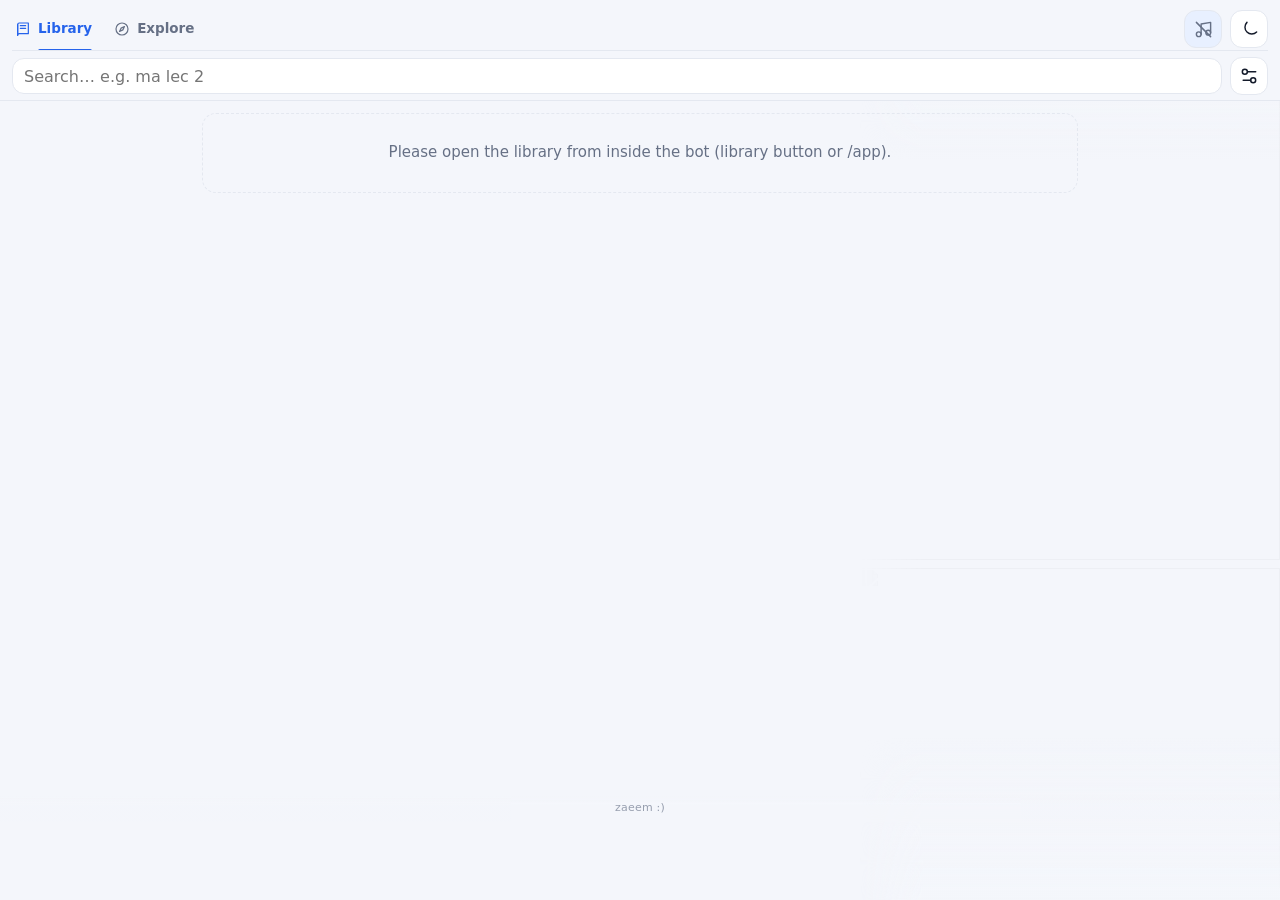
==== commit 378dd80c: "Add files via upload" ====
--- a/public/app/index.html
+++ b/public/app/index.html
@@ -27,23 +27,22 @@
 :focus-visible{outline:2px solid var(--accent);outline-offset:2px}
 .sr{position:absolute;width:1px;height:1px;overflow:hidden;clip:rect(0 0 0 0)}
 
-/* Option D — moving ghost-image texture. The original theme background remains the base. */
+/* Option D — one wide, moving ghost-image column. Keep the original theme background unchanged. */
 .memory-bg{position:fixed;inset:0;z-index:0;overflow:hidden;pointer-events:none;background:var(--bg);isolation:isolate}
 .memory-bg-columns{position:absolute;inset:0;overflow:hidden;padding:0}
-/* Multiple overlapping, soft-edged poster tracks make a low-contrast texture instead of a visible strip. */
-.memory-bg-column{position:absolute;top:0;bottom:0;left:var(--memory-left,0);width:var(--memory-width,clamp(170px,52vw,260px));height:100%;overflow:hidden;mask-image:linear-gradient(to right,transparent 0%,#000 16%,#000 84%,transparent 100%);-webkit-mask-image:linear-gradient(to right,transparent 0%,#000 16%,#000 84%,transparent 100%)}
-.memory-bg-strip{display:flex;flex-direction:column;gap:0;will-change:transform;animation:memory-drift var(--memory-duration,78s) linear infinite;animation-delay:var(--memory-delay,0s);animation-play-state:running}
-.memory-bg-column:nth-child(2) .memory-bg-strip{animation-direction:reverse}
+/* Exactly one broad track, anchored to the right; its left edge fades into the original background. */
+.memory-bg-column{position:absolute;top:0;right:0;left:auto;width:var(--memory-width,clamp(250px,74vw,420px));height:100%;overflow:hidden;mask-image:linear-gradient(to right,transparent 0%,#000 15%,#000 100%);-webkit-mask-image:linear-gradient(to right,transparent 0%,#000 15%,#000 100%)}
+.memory-bg-strip{display:flex;flex-direction:column;gap:0;will-change:transform;animation:memory-drift var(--memory-duration,96s) linear infinite;animation-delay:var(--memory-delay,0s);animation-play-state:running}
 .memory-bg-sequence{display:flex;flex-direction:column;gap:clamp(4px,1.2vw,8px);padding:0;box-sizing:border-box;width:100%}
-/* Keep each complete 3:4 poster, but monochrome, darkened and blended into the theme colour. */
+/* Show each complete 3:4 poster as a subtle monochrome ghost tinted toward the theme. */
 .memory-photo{display:block;flex:0 0 auto;width:100%;height:auto;aspect-ratio:3 / 4;margin:0;padding:0;border:0;border-radius:0;overflow:hidden;background:transparent;box-shadow:none}
-.memory-photo img{display:block;width:100%;height:100%;object-fit:contain;object-position:center;opacity:.105;filter:grayscale(1) sepia(.55) hue-rotate(168deg) saturate(.65) brightness(.38) contrast(.72);mix-blend-mode:screen}
-:root[data-theme="light"] .memory-photo img{opacity:.065;filter:grayscale(1) sepia(.16) hue-rotate(170deg) saturate(.35) brightness(.52) contrast(.7);mix-blend-mode:multiply}
+.memory-photo img{display:block;width:100%;height:100%;object-fit:contain;object-position:center;opacity:.09;filter:grayscale(1) sepia(.55) hue-rotate(168deg) saturate(.65) brightness(.38) contrast(.72);mix-blend-mode:screen}
+:root[data-theme="light"] .memory-photo img{opacity:.052;filter:grayscale(1) sepia(.16) hue-rotate(170deg) saturate(.35) brightness(.52) contrast(.7);mix-blend-mode:multiply}
 .memory-bg-bluewash,.memory-bg-dim{position:absolute;inset:0;pointer-events:none;background:transparent}
-/* Fade each moving layer gently at the viewport edges so the images read as atmosphere, not cards. */
-.memory-bg-column::after{content:"";position:absolute;inset:0;pointer-events:none;background:linear-gradient(to bottom,var(--bg) 0%,transparent 21%,transparent 78%,var(--bg) 100%)}
+/* Soft vertical fade keeps the moving image texture from competing with the interface. */
+.memory-bg-column::after{content:"";position:absolute;inset:0;pointer-events:none;background:linear-gradient(to bottom,var(--bg) 0%,transparent 18%,transparent 82%,var(--bg) 100%)}
 @keyframes memory-drift{from{transform:translate3d(0,0,0)}to{transform:translate3d(0,-50%,0)}}
-@media(prefers-reduced-motion:reduce){.memory-bg-strip{animation-duration:120s!important}}
+@media(prefers-reduced-motion:reduce){.memory-bg-strip{animation-duration:140s!important}}
 /* Keep all existing app surfaces and layout above the decoration without changing their colors. */
 main#app,#fpanel{position:relative;z-index:1}
 
@@ -402,20 +401,16 @@
   const host = $("memoryBackgroundColumns");
   if(!host || !urls.length) return;
   memoryImages = urls;
-  // Keep at least five full portrait posters per track so the motion loops smoothly on phones.
-  const positions = ["-13%","24%","61%"];
-  const tracks = positions.map((left,index)=>{
-    const order = shuffleMemoryList(urls);
-    const sequenceUrls = order.slice();
-    while(sequenceUrls.length < 5) sequenceUrls.push(order[sequenceUrls.length % order.length]);
-    const sequence = sequenceUrls.map(url=>`<figure class="memory-photo"><img src="${esc(url)}" alt="" loading="eager" decoding="async" draggable="false" referrerpolicy="no-referrer"></figure>`).join("");
-    const baseDuration = Number(memoryConfig.scrollDurationSeconds)||78;
-    const duration = Math.round(baseDuration * (0.94 + Math.random()*0.14) * (index===2 ? 1.13 : 1));
-    const delay = -Math.round(Math.random()*duration);
-    const width = "clamp(170px,52vw,260px)";
-    return `<div class="memory-bg-column" style="--memory-left:${left};--memory-width:${width}"><div class="memory-bg-strip" style="--memory-duration:${duration}s;--memory-delay:${delay}s"><div class="memory-bg-sequence">${sequence}</div><div class="memory-bg-sequence">${sequence}</div></div></div>`;
-  }).join("");
-  host.innerHTML = tracks;
+  // One wide portrait track only. Duplicate the same sequence to make the upward loop seamless.
+  const order = shuffleMemoryList(urls);
+  const sequenceUrls = order.slice();
+  while(sequenceUrls.length < 5) sequenceUrls.push(order[sequenceUrls.length % order.length]);
+  const sequence = sequenceUrls.map(url=>`<figure class="memory-photo"><img src="${esc(url)}" alt="" loading="eager" decoding="async" draggable="false" referrerpolicy="no-referrer"></figure>`).join("");
+  const configuredDuration = Number(memoryConfig.scrollDurationSeconds)||96;
+  const duration = Math.round(configuredDuration * (0.96 + Math.random()*0.08));
+  const delay = -Math.round(Math.random()*duration);
+  const width = "clamp(250px,74vw,420px)";
+  host.innerHTML = `<div class="memory-bg-column" style="--memory-width:${width}"><div class="memory-bg-strip" style="--memory-duration:${duration}s;--memory-delay:${delay}s"><div class="memory-bg-sequence">${sequence}</div><div class="memory-bg-sequence">${sequence}</div></div></div>`;
   document.body.classList.add("memory-bg-ready");
 }
 function setMusicButtonState(state){
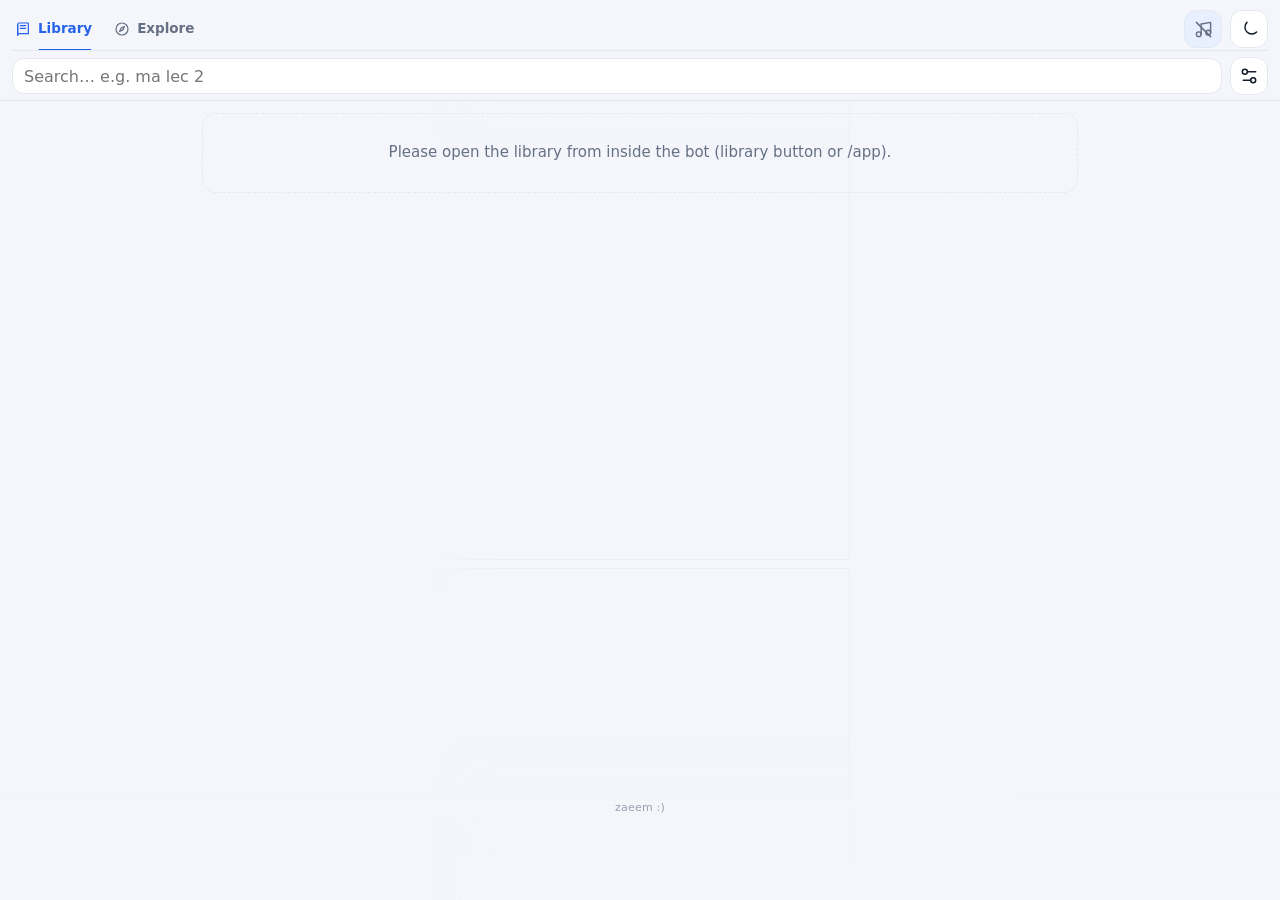
==== commit 7820d04c: "Add files via upload" ====
--- a/public/app/index.html
+++ b/public/app/index.html
@@ -27,12 +27,12 @@
 :focus-visible{outline:2px solid var(--accent);outline-offset:2px}
 .sr{position:absolute;width:1px;height:1px;overflow:hidden;clip:rect(0 0 0 0)}
 
-/* Option D — one wide, moving ghost-image column. Keep the original theme background unchanged. */
+/* Option D — one wide, centered, moving ghost-image column. Keep the original theme background unchanged. */
 .memory-bg{position:fixed;inset:0;z-index:0;overflow:hidden;pointer-events:none;background:var(--bg);isolation:isolate}
 .memory-bg-columns{position:absolute;inset:0;overflow:hidden;padding:0}
-/* Exactly one broad track, anchored to the right; its left edge fades into the original background. */
-.memory-bg-column{position:absolute;top:0;right:0;left:auto;width:var(--memory-width,clamp(250px,74vw,420px));height:100%;overflow:hidden;mask-image:linear-gradient(to right,transparent 0%,#000 15%,#000 100%);-webkit-mask-image:linear-gradient(to right,transparent 0%,#000 15%,#000 100%)}
-.memory-bg-strip{display:flex;flex-direction:column;gap:0;will-change:transform;animation:memory-drift var(--memory-duration,96s) linear infinite;animation-delay:var(--memory-delay,0s);animation-play-state:running}
+/* Exactly one broad track, centered; its edges fade into the original background. */
+.memory-bg-column{position:absolute;top:0;left:50%;right:auto;transform:translateX(-50%);width:var(--memory-width,clamp(250px,74vw,420px));height:100%;overflow:hidden;mask-image:linear-gradient(to right,transparent 0%,#000 15%,#000 100%);-webkit-mask-image:linear-gradient(to right,transparent 0%,#000 15%,#000 100%)}
+.memory-bg-strip{display:flex;flex-direction:column;gap:0;will-change:transform;animation:memory-drift var(--memory-duration,82s) linear infinite;animation-delay:var(--memory-delay,0s);animation-play-state:running}
 .memory-bg-sequence{display:flex;flex-direction:column;gap:clamp(4px,1.2vw,8px);padding:0;box-sizing:border-box;width:100%}
 /* Show each complete 3:4 poster as a subtle monochrome ghost tinted toward the theme. */
 .memory-photo{display:block;flex:0 0 auto;width:100%;height:auto;aspect-ratio:3 / 4;margin:0;padding:0;border:0;border-radius:0;overflow:hidden;background:transparent;box-shadow:none}
@@ -42,7 +42,7 @@
 /* Soft vertical fade keeps the moving image texture from competing with the interface. */
 .memory-bg-column::after{content:"";position:absolute;inset:0;pointer-events:none;background:linear-gradient(to bottom,var(--bg) 0%,transparent 18%,transparent 82%,var(--bg) 100%)}
 @keyframes memory-drift{from{transform:translate3d(0,0,0)}to{transform:translate3d(0,-50%,0)}}
-@media(prefers-reduced-motion:reduce){.memory-bg-strip{animation-duration:140s!important}}
+@media(prefers-reduced-motion:reduce){.memory-bg-strip{animation-duration:92s!important}}
 /* Keep all existing app surfaces and layout above the decoration without changing their colors. */
 main#app,#fpanel{position:relative;z-index:1}
 
@@ -386,7 +386,7 @@
 const MEMORY_CONFIG_URL = "/app/background/gallery-config.json";
 const MEMORY_MANIFEST_URL = "/app/background/gallery-manifest.json";
 let memoryImages = MEMORY_DEMO_PHOTOS.slice();
-let memoryConfig = { musicFile:"", scrollDurationSeconds:78, blueOverlay:"" };
+let memoryConfig = { musicFile:"", scrollDurationSeconds:82, blueOverlay:"" };
 let memoryMusicUrl = "";
 let memoryAudio = null;
 let memoryMusicStarted = false;
@@ -406,7 +406,7 @@
   const sequenceUrls = order.slice();
   while(sequenceUrls.length < 5) sequenceUrls.push(order[sequenceUrls.length % order.length]);
   const sequence = sequenceUrls.map(url=>`<figure class="memory-photo"><img src="${esc(url)}" alt="" loading="eager" decoding="async" draggable="false" referrerpolicy="no-referrer"></figure>`).join("");
-  const configuredDuration = Number(memoryConfig.scrollDurationSeconds)||96;
+  const configuredDuration = Number(memoryConfig.scrollDurationSeconds)||82;
   const duration = Math.round(configuredDuration * (0.96 + Math.random()*0.08));
   const delay = -Math.round(Math.random()*duration);
   const width = "clamp(250px,74vw,420px)";
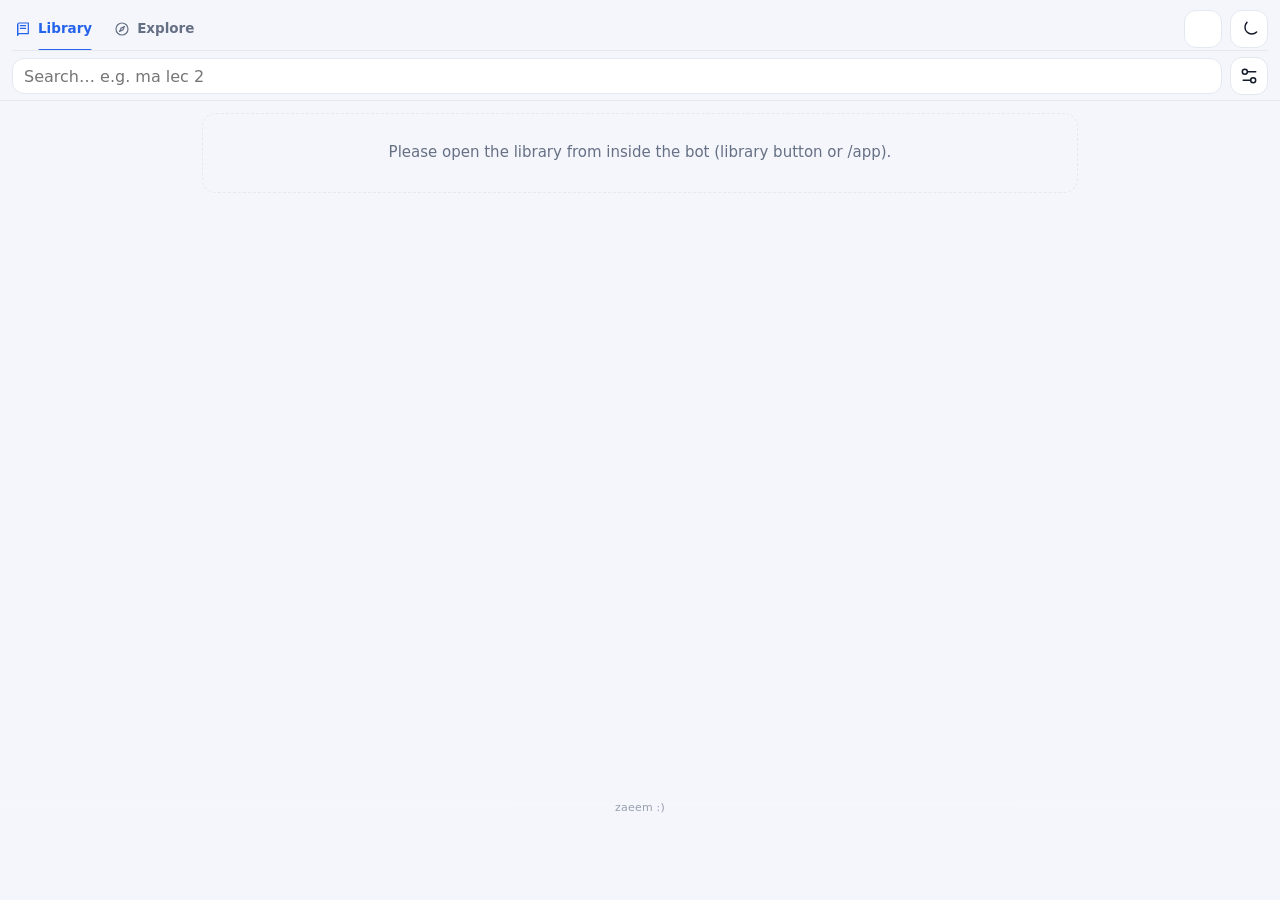
==== commit d7ade120: "Add files via upload" ====
--- a/public/app/index.html
+++ b/public/app/index.html
@@ -27,33 +27,10 @@
 :focus-visible{outline:2px solid var(--accent);outline-offset:2px}
 .sr{position:absolute;width:1px;height:1px;overflow:hidden;clip:rect(0 0 0 0)}
 
-/* Option D — one wide, centered, moving ghost-image column. Keep the original theme background unchanged. */
-.memory-bg{position:fixed;inset:0;z-index:0;overflow:hidden;pointer-events:none;background:var(--bg);isolation:isolate}
-.memory-bg-columns{position:absolute;inset:0;overflow:hidden;padding:0}
-/* Exactly one broad track, centered; its edges fade into the original background. */
-.memory-bg-column{position:absolute;top:0;left:50%;right:auto;transform:translateX(-50%);width:var(--memory-width,clamp(250px,74vw,420px));height:100%;overflow:hidden;mask-image:linear-gradient(to right,transparent 0%,#000 15%,#000 100%);-webkit-mask-image:linear-gradient(to right,transparent 0%,#000 15%,#000 100%)}
-.memory-bg-strip{display:flex;flex-direction:column;gap:0;will-change:transform;animation:memory-drift var(--memory-duration,82s) linear infinite;animation-delay:var(--memory-delay,0s);animation-play-state:running}
-.memory-bg-sequence{display:flex;flex-direction:column;gap:clamp(4px,1.2vw,8px);padding:0;box-sizing:border-box;width:100%}
-/* Show each complete 3:4 poster as a subtle monochrome ghost tinted toward the theme. */
-.memory-photo{display:block;flex:0 0 auto;width:100%;height:auto;aspect-ratio:3 / 4;margin:0;padding:0;border:0;border-radius:0;overflow:hidden;background:transparent;box-shadow:none}
-.memory-photo img{display:block;width:100%;height:100%;object-fit:contain;object-position:center;opacity:.09;filter:grayscale(1) sepia(.55) hue-rotate(168deg) saturate(.65) brightness(.38) contrast(.72);mix-blend-mode:screen}
-:root[data-theme="light"] .memory-photo img{opacity:.052;filter:grayscale(1) sepia(.16) hue-rotate(170deg) saturate(.35) brightness(.52) contrast(.7);mix-blend-mode:multiply}
-.memory-bg-bluewash,.memory-bg-dim{position:absolute;inset:0;pointer-events:none;background:transparent}
-/* Soft vertical fade keeps the moving image texture from competing with the interface. */
-.memory-bg-column::after{content:"";position:absolute;inset:0;pointer-events:none;background:linear-gradient(to bottom,var(--bg) 0%,transparent 18%,transparent 82%,var(--bg) 100%)}
-@keyframes memory-drift{from{transform:translate3d(0,0,0)}to{transform:translate3d(0,-50%,0)}}
-@media(prefers-reduced-motion:reduce){.memory-bg-strip{animation-duration:92s!important}}
-/* Keep all existing app surfaces and layout above the decoration without changing their colors. */
-main#app,#fpanel{position:relative;z-index:1}
-
 /* Header layout: minimal page tabs + theme toggle, with search and filters beneath. */
 .top{position:sticky;top:0;z-index:20;background:var(--bg);padding:8px 12px 5px;padding-top:calc(8px + env(safe-area-inset-top,0px));border-bottom:1px solid var(--line)}
 .primary-nav{display:flex;align-items:center;gap:8px;min-width:0;border-bottom:1px solid var(--line)}
 #themeBtn,#musicBtn{width:38px;height:38px;align-self:center}
-#musicBtn{color:var(--muted)}
-:root[data-theme="dark"] #musicBtn{color:var(--accent)}
-#musicBtn[aria-pressed="true"]{background:var(--accent-soft)}
-.music-toggle-icon{width:19px;height:19px;display:block;fill:none;stroke:currentColor;stroke-width:1.8;stroke-linecap:round;stroke-linejoin:round}
 .bar{display:flex;gap:8px;align-items:center;margin-top:6px}
 .bar.hidden,.crumbs.hidden,.fpanel.hidden{display:none !important}
 .search{font-size:16px;line-height:20px;height:36px;flex:1;min-width:0;background:var(--card);border:1px solid var(--line);border-radius:12px;padding:0 11px;outline:none}
@@ -222,20 +199,16 @@
 /* footer signature */
 .zm-footer{position:fixed;left:0;right:0;bottom:calc(78px + env(safe-area-inset-bottom,0px));z-index:29;padding:4px 12px 6px;text-align:center;color:var(--muted);font-size:11px;opacity:.65;letter-spacing:.2px;pointer-events:none;background:linear-gradient(to bottom,transparent,var(--bg) 35%)}
 </style>
+<link rel="stylesheet" href="./background/gallery.css?v=1">
 </head>
 <body>
-<div id="memoryBackground" class="memory-bg" aria-hidden="true">
-  <div id="memoryBackgroundColumns" class="memory-bg-columns"></div>
-  <div class="memory-bg-bluewash"></div>
-  <div class="memory-bg-dim"></div>
-</div>
 <header class="top">
   <div class="primary-nav">
     <nav id="tabs" class="tabs" role="tablist" aria-label="Main sections">
       <button id="libraryTab" class="tab" type="button" role="tab" aria-selected="true" aria-controls="app" data-tab="library"><svg class="tab-icon" aria-hidden="true" viewBox="0 0 24 24"><path d="M4 5.5A2.5 2.5 0 0 1 6.5 3H20v16H6.5A2.5 2.5 0 0 0 4 21.5z"/><path d="M4 5.5v16M8 7h8M8 11h8"/></svg><span>Library</span></button>
       <button id="exploreTab" class="tab" type="button" role="tab" aria-selected="false" aria-controls="app" data-tab="explore"><svg class="tab-icon" aria-hidden="true" viewBox="0 0 24 24"><circle cx="12" cy="12" r="9"/><path d="m15.7 8.3-2.4 5-5 2.4 2.4-5z"/></svg><span>Explore</span></button>
     </nav>
-    <button id="musicBtn" class="iconbtn" type="button" aria-label="Background music unavailable" title="Background music" aria-pressed="true"><svg class="music-toggle-icon" aria-hidden="true" viewBox="0 0 24 24"><path d="M9 18V5l12-2v13"/><circle cx="6" cy="18" r="3"/><circle cx="18" cy="16" r="3"/></svg></button>
+    <button id="musicBtn" class="iconbtn" type="button" aria-label="Play background music" title="Play background music" hidden></button>
     <button id="themeBtn" class="iconbtn" type="button" aria-label="Switch to dark mode" title="Switch to dark mode"></button>
   </div>
   <div id="searchBar" class="bar">
@@ -381,103 +354,6 @@
 document.title = T("title");
 $("q").placeholder = T("search");
 
-/* ───────────── scrolling memories background + optional music ───────────── */
-const MEMORY_DEMO_PHOTOS = Array.from({length:8}, (_, i) => `/app/background/demo-photos/memory-${String(i+1).padStart(2,"0")}.svg`);
-const MEMORY_CONFIG_URL = "/app/background/gallery-config.json";
-const MEMORY_MANIFEST_URL = "/app/background/gallery-manifest.json";
-let memoryImages = MEMORY_DEMO_PHOTOS.slice();
-let memoryConfig = { musicFile:"", scrollDurationSeconds:82, blueOverlay:"" };
-let memoryMusicUrl = "";
-let memoryAudio = null;
-let memoryMusicStarted = false;
-let memoryAudioError = false;
-function shuffleMemoryList(items){
-  const a = items.slice();
-  for(let i=a.length-1;i>0;i--){const j=Math.floor(Math.random()*(i+1));[a[i],a[j]]=[a[j],a[i]];}
-  return a;
-}
-function renderMemoryBackground(items){
-  const urls = shuffleMemoryList((items||[]).filter(x=>typeof x==="string" && x));
-  const host = $("memoryBackgroundColumns");
-  if(!host || !urls.length) return;
-  memoryImages = urls;
-  // One wide portrait track only. Duplicate the same sequence to make the upward loop seamless.
-  const order = shuffleMemoryList(urls);
-  const sequenceUrls = order.slice();
-  while(sequenceUrls.length < 5) sequenceUrls.push(order[sequenceUrls.length % order.length]);
-  const sequence = sequenceUrls.map(url=>`<figure class="memory-photo"><img src="${esc(url)}" alt="" loading="eager" decoding="async" draggable="false" referrerpolicy="no-referrer"></figure>`).join("");
-  const configuredDuration = Number(memoryConfig.scrollDurationSeconds)||82;
-  const duration = Math.round(configuredDuration * (0.96 + Math.random()*0.08));
-  const delay = -Math.round(Math.random()*duration);
-  const width = "clamp(250px,74vw,420px)";
-  host.innerHTML = `<div class="memory-bg-column" style="--memory-width:${width}"><div class="memory-bg-strip" style="--memory-duration:${duration}s;--memory-delay:${delay}s"><div class="memory-bg-sequence">${sequence}</div><div class="memory-bg-sequence">${sequence}</div></div></div>`;
-  document.body.classList.add("memory-bg-ready");
-}
-function setMusicButtonState(state){
-  const btn=$("musicBtn"); if(!btn)return;
-  const iconOn='<svg class="music-toggle-icon" aria-hidden="true" viewBox="0 0 24 24"><path d="M9 18V5l12-2v13"/><circle cx="6" cy="18" r="3"/><circle cx="18" cy="16" r="3"/></svg>';
-  const iconMuted='<svg class="music-toggle-icon" aria-hidden="true" viewBox="0 0 24 24"><path d="M9 18V5l12-2v13"/><circle cx="6" cy="18" r="3"/><circle cx="18" cy="16" r="3"/><path d="m3 3 18 18"/></svg>';
-  const playing = state === "playing";
-  btn.innerHTML = playing ? iconOn : iconMuted;
-  btn.setAttribute("aria-pressed", String(!playing));
-  const label = playing ? "Mute background music" : (memoryMusicUrl ? "Play or unmute background music" : "Background music is not configured");
-  btn.setAttribute("aria-label",label); btn.title=label;
-  btn.disabled = !memoryMusicUrl;
-}
-async function startMemoryMusic(){
-  if(!memoryMusicUrl) return;
-  if(!memoryAudio){memoryAudio=new Audio(memoryMusicUrl);memoryAudio.loop=true;memoryAudio.preload="none";memoryAudio.volume=.18;memoryAudio.addEventListener("error",()=>{memoryAudioError=true;setMusicButtonState("muted");});}
-  try{
-    if(!memoryMusicStarted || memoryAudio.paused){memoryAudio.muted=false;await memoryAudio.play();memoryMusicStarted=true;setMusicButtonState("playing");}
-    else {memoryAudio.muted=!memoryAudio.muted;setMusicButtonState(memoryAudio.muted?"muted":"playing");if(!memoryAudio.muted)await memoryAudio.play();}
-  }catch(_){setMusicButtonState("muted");toast("Tap the music button again if playback was blocked by the browser.");}
-}
-$("musicBtn").addEventListener("click", startMemoryMusic);
-function normalizeMemoryAsset(entry){
-  if(typeof entry === "string") return {name:entry.split("/").pop()||entry,relativePath:entry.split("/").pop()||entry,url:entry};
-  if(!entry || typeof entry !== "object" || typeof entry.url !== "string") return null;
-  // The build script writes local same-origin paths; ignore malformed/external manifest entries.
-  if(!entry.url.startsWith("/app/background/photos/") && !entry.url.startsWith("/app/background/music/")) return null;
-  return {name:String(entry.name||entry.url.split("/").pop()),relativePath:String(entry.relativePath||entry.name||""),url:entry.url};
-}
-async function loadMemoryGalleryConfig(){
-  try{
-    const configResponse=await fetch(MEMORY_CONFIG_URL,{cache:"no-store"});
-    if(configResponse.ok) memoryConfig=Object.assign(memoryConfig,await configResponse.json());
-  }catch(_){}
-  let manifest={photos:[],music:[]};
-  try{
-    const response=await fetch(MEMORY_MANIFEST_URL,{cache:"no-store"});
-    if(response.ok) manifest=await response.json();
-  }catch(_){}
-  const photos=(Array.isArray(manifest.photos)?manifest.photos:[]).map(normalizeMemoryAsset).filter(x=>x && x.url.startsWith("/app/background/photos/")).map(x=>x.url);
-  const tracks=(Array.isArray(manifest.music)?manifest.music:[]).map(normalizeMemoryAsset).filter(x=>x && x.url.startsWith("/app/background/music/"));
-  const preferred=String(memoryConfig.musicFile||"").trim().replace(/\\/g,"/").replace(/^\/+/,"");
-  const wanted=preferred.replace(/^public\/app\/background\/music\/?/i,"").replace(/^app\/background\/music\/?/i,"");
-  const chosen=preferred ? tracks.find(x=>x.name===preferred || x.relativePath===wanted || x.url.endsWith("/"+wanted.split("/").map(encodeURIComponent).join("/"))) : null;
-  const audio=chosen || tracks[0] || null;
-  return {photos:photos.length?photos:MEMORY_DEMO_PHOTOS,music:audio?audio.url:""};
-}
-async function initMemoryBackground(){
-  // Draw bundled sample tiles immediately, so the background remains graceful if a manifest is missing.
-  renderMemoryBackground(MEMORY_DEMO_PHOTOS);
-  const assets=await loadMemoryGalleryConfig();
-  renderMemoryBackground(assets.photos);
-  memoryMusicUrl=assets.music||"";
-  setMusicButtonState("muted");
-  if(memoryMusicUrl){
-    // Autoplay is best-effort. Telegram/WebView policies may require the user to tap the music control.
-    memoryAudio=new Audio(memoryMusicUrl); memoryAudio.loop=true; memoryAudio.preload="none"; memoryAudio.volume=.18;
-    try{await memoryAudio.play();memoryMusicStarted=true;setMusicButtonState("playing");}
-    catch(_){setMusicButtonState("muted");}
-  }
-}
-let memoryResizeTimer=0;
-window.addEventListener("resize",()=>{
-  clearTimeout(memoryResizeTimer);
-  memoryResizeTimer=setTimeout(()=>{ if(memoryImages && memoryImages.length) renderMemoryBackground(memoryImages); },180);
-});
-
 /* ───────────── data helpers ───────────── */
 const node = (id) => S.data && S.data.nodes[String(id)];
 function indexParents(){
@@ -1226,9 +1102,12 @@
 /* ───────────── boot ───────────── */
 try { if (tg) { tg.ready(); tg.expand(); tg.disableVerticalSwipes && tg.disableVerticalSwipes(); } } catch(_) {}
 applyTheme();
-initMemoryBackground();
 loadContent();
 })();
 </script>
+<script type="module">
+// Decorative scrolling photo background + optional music. Independent of the app above: any failure here is ignored.
+try { import("./background/gallery.js?v=1").then((m) => m.startBackground()).catch(() => {}); } catch (_) {}
+</script>
 </body>
 </html>
